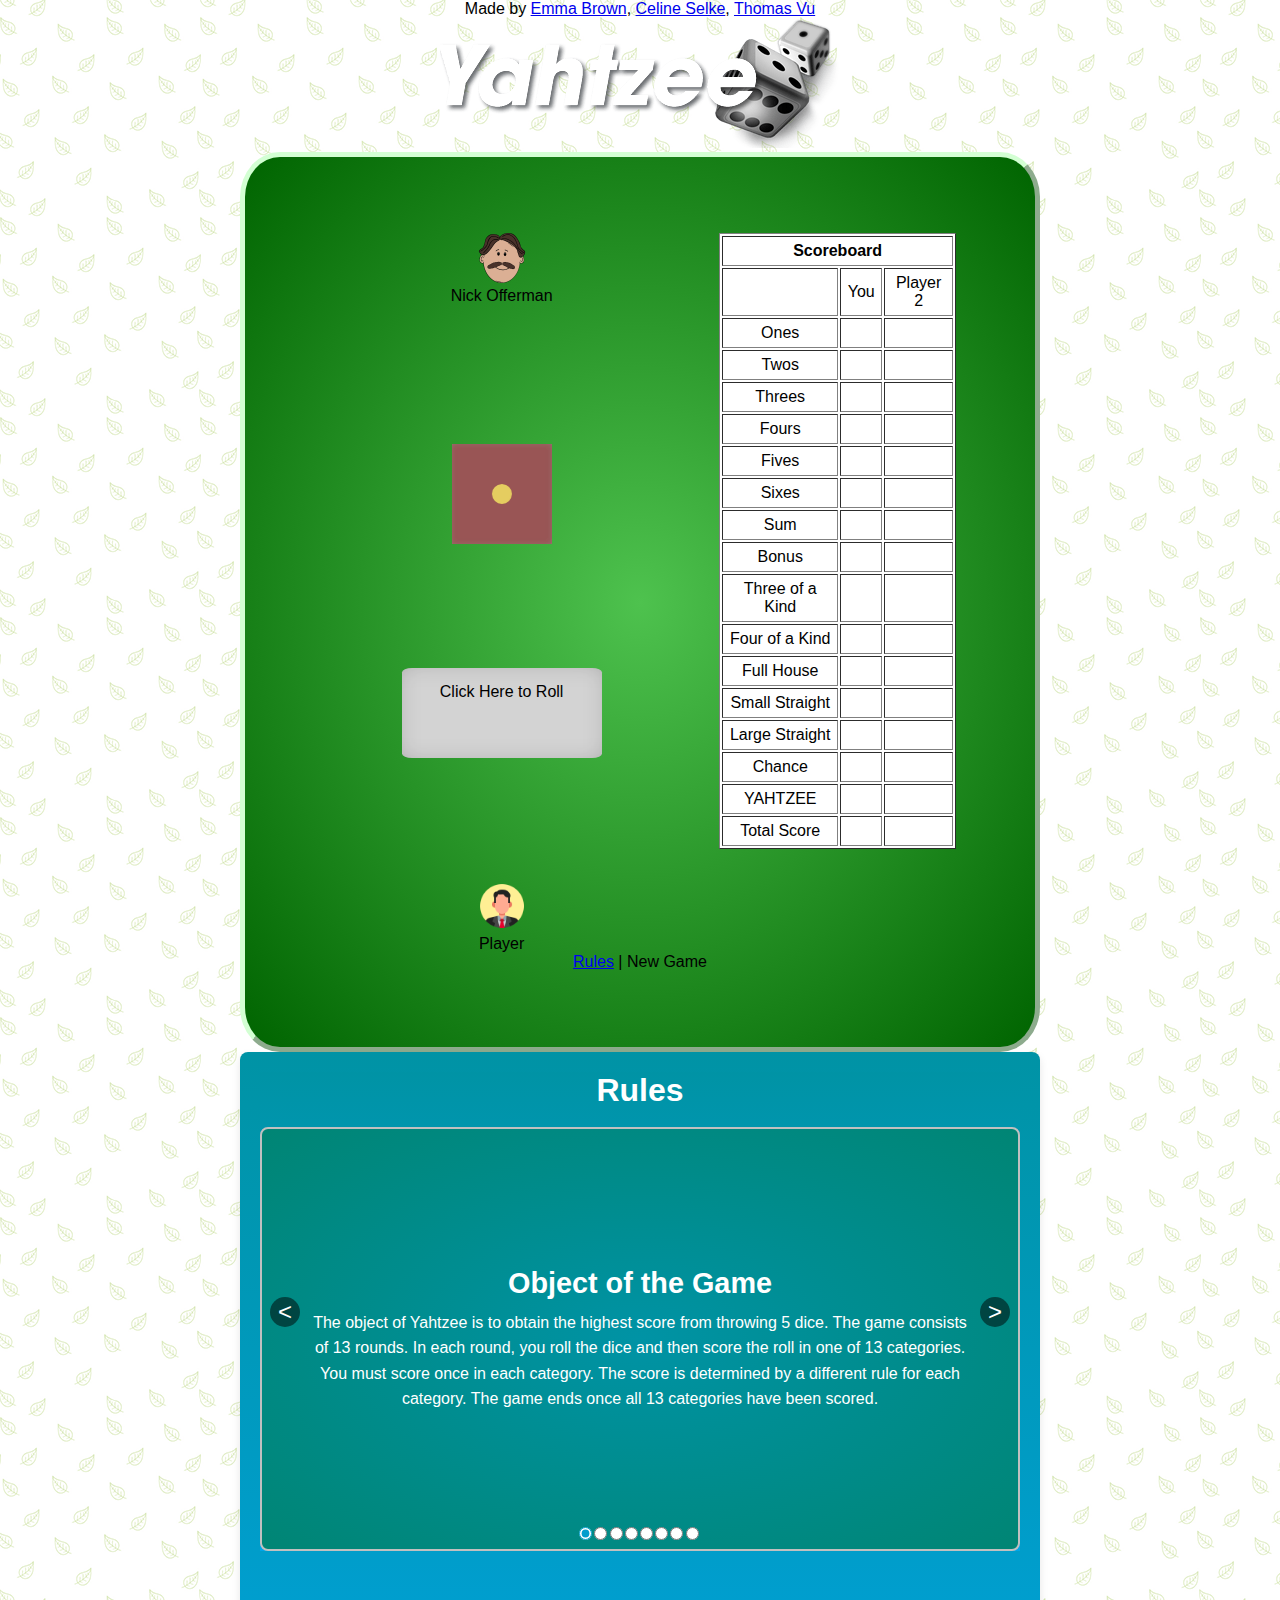
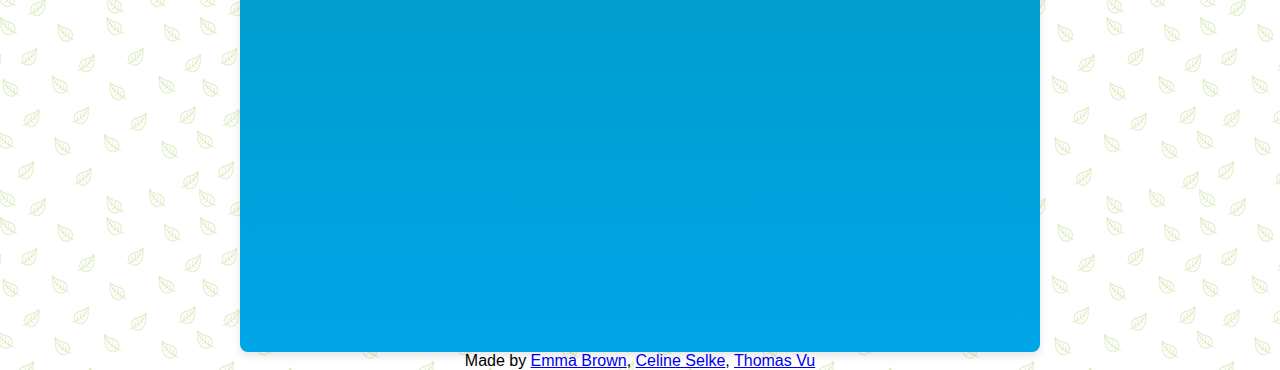
==== index.html @ 1117e910 "Make scoreboard fillable" ====
<!DOCTYPE html>
<html lang="en">
<head>
    <meta charset="UTF-8">
    <meta name="viewport" content="width=device-width, initial-scale=1.0">
    <link rel="stylesheet" href="styles.css">
    <title>Yahtzee</title>
</head>
<body>


    <!-- ------------ -!>
        Page Header
    <--- ------------ -->
    <header>
        <div id="credit">
            Made by <a href="#">Emma Brown</a>, <a href="#">Celine Selke</a>, <a href="#">Thomas Vu</a>
        </div>
        <img src="./images/yahtzeelogo.png" alt="Yahtzee Logo">
    </header>
    
    <!-- ------------ -!>
          Game Table
    <--- ------------ -->

    <section id="game-board">
        <div id="game-body">

            <!-- ------------ -!>
                    Game
            <--- ------------ -->

            <div id="game">
                <div id="opponent">
                    <img src="./images/clipart-guy.png" class="game-img" alt="Opponent">
                    <div class="name">Nick Offerman</div>
                </div>

                <div id="dice-wrapper">
                    <input type="radio" id="roll-1" name="roll">
                    <input type="radio" id="roll-2" name="roll">
                    <input type="radio" id="roll-3" name="roll">
                    <input type="radio" id="roll-4" name="roll">
                    <input type="radio" id="roll-5" name="roll">
                    <input type="radio" id="roll-6" name="roll">
                    
                    <div class="wrapper">
                        <div class="dice">
                            <div class="face face-1"></div>
                            <div class="face face-2"></div>
                            <div class="face face-3"></div>
                            <div class="face face-4"></div>
                            <div class="face face-5"></div>
                            <div class="face face-6"></div>
                        </div>
                    </div>
                    
                    <div class="roll-result rr1">You got 1.</div>
                    <div class="roll-result rr2">You got 2.</div>
                    <div class="roll-result rr3">You got 3.</div>
                    <div class="roll-result rr4">You got 4.</div>
                    <div class="roll-result rr5">You got 5.</div>
                    <div class="roll-result rr6">You got 6!</div>

                    <div class="click-area">
                        <p>Click Here to Roll</p>
                        <label class="throw throw-1" for="roll-1"></label>
                        <label class="throw throw-2" for="roll-2"></label>
                        <label class="throw throw-3" for="roll-3"></label>
                        <label class="throw throw-4" for="roll-4"></label>
                        <label class="throw throw-5" for="roll-5"></label>
                        <label class="throw throw-6" for="roll-6"></label>
                    </div>
                </div>
                
                <div id="player">
                    <img src="./images/man.png" class="game-img" alt="Player">
                    <div class="name">Player</div>
                </div>
            </div>

            <!-- ------------ -!>
                Score Sheet
            <--- ------------ -->
            

            <div id="table">
                <table id="scoreboard" border="1">
                    <tr>
                        <td colspan="3"><b>Scoreboard</b></td>
                    </tr>
                    <tr>
                        <td></td>
                        <td>You</td>
                        <td>Player 2</td>
                    </tr>
                    <tr><td>Ones</td><td><input type="text"></td><td><input type="text"></td></tr>
                    <tr><td>Twos</td><td><input type="text"></td><td><input type="text"></td></tr>
                    <tr><td>Threes</td><td><input type="text"></td><td><input type="text"></td></tr>
                    <tr><td>Fours</td><td><input type="text"></td><td><input type="text"></td></tr>
                    <tr><td>Fives</td><td><input type="text"></td><td><input type="text"></td></tr>
                    <tr><td>Sixes</td><td><input type="text"></td><td><input type="text"></td></tr>
                    <tr><td>Sum</td><td><input type="text"></td><td><input type="text"></td></tr>
                    <tr><td>Bonus</td><td><input type="text"></td><td><input type="text"></td></tr>
                    <tr><td>Three of a Kind</td><td><input type="text"></td><td><input type="text"></td></tr>
                    <tr><td>Four of a Kind</td><td><input type="text"></td><td><input type="text"></td></tr>
                    <tr><td>Full House</td><td><input type="text"></td><td><input type="text"></td></tr>
                    <tr><td>Small Straight</td><td><input type="text"></td><td><input type="text"></td></tr>
                    <tr><td>Large Straight</td><td><input type="text"></td><td><input type="text"></td></tr>
                    <tr><td>Chance</td><td><input type="text"></td><td><input type="text"></td></tr>
                    <tr><td>YAHTZEE</td><td><input type="text"></td><td><input type="text"></td></tr>
                    <tr><td>Total Score</td><td><input type="text"></td><td><input type="text"></td></tr>
                </table>
            </div>
        </div>

        <div id="game-footer">
            <a href="#rules">Rules</a> | New Game
        </div>
    </section>

    <!-- ------------ -!>
            Rules
    <--- ------------ -->

    <section id="rules">
        <div class="carousel-container">
            <h1><a href="http://www.yahtzee.org.uk/yahtzee_rules.pdf">Rules</a></h1>
            <br>
            <div class="carousel">

                <input type="radio" name="carousel-button" id="item1" checked>
                <input type="radio" name="carousel-button" id="item2">
                <input type="radio" name="carousel-button" id="item3">
                <input type="radio" name="carousel-button" id="item4">
                <input type="radio" name="carousel-button" id="item5">
                <input type="radio" name="carousel-button" id="item6">
                <input type="radio" name="carousel-button" id="item7">
                <input type="radio" name="carousel-button" id="item8">
    
                <label for="item1" class="carousel-nav prev">&lt;</label>
                <label for="item8" class="carousel-nav next">&gt;</label>
                <div class="carousel-item" id="carousel-item1">
                    <h2>Object of the Game</h2>
                    <p>The object of Yahtzee is to obtain the highest score from throwing 5 dice.
                        The game consists of 13 rounds. In each round, you roll the dice and then score the roll in
                        one of 13 categories. You must score once in each category. The score is determined by a
                        different rule for each category.
                        The game ends once all 13 categories have been scored.
                    </p>
                </div>
                <div class="carousel-item" id="carousel-item2">
                    <h2>Game Start</h2>
                    <p>To start with, roll all the dice. After rolling you can either score the current roll (see below), or
                        re-roll any or all of the dice.
                        You may only roll the dice a total of 3 times. After rolling 3 times you must choose a category
                        to score.
                        You may score the dice at any point in the round, i.e. it doesn't have to be after the 3rd roll.
                    </p>
                </div>
                <div class="carousel-item" id="carousel-item3">
                    <h2>Scoring</h2>
                    <p>To score your combination of 5 dice, you click one of the 13 boxes, or write it on the
                        scorecard (scoresheet). There are two sections to the score table - the Upper Section and the
                        Lower Section.
                        Once a box has been scored, it cannot be scored again for the rest of the game (except the
                        Yahtzee category), so choose wisely.
                    </p>
                </div>
                <div class="carousel-item" id="carousel-item4">
                    <h2>Upper Section Scoring</h2>
                    <p>If you score in the upper section of the table, your score is the total of the specified die face.
                        So if you roll:
                        5 - 2 - 5 - 6 - 5 and score in the Fives category, your total for the category would be 15,
                        because there are three fives, which are added together.
                        If the One, Three or Four Categories were selected for scoring with this roll, you would score
                        a zero.
                        If placed in the Two or Six category, you would score 2 and 6 respectively.
                        Bonus If the total of Upper scores is 63 or more, add a bonus of 35. Note that 63 is the total of
                        three each of 1s, 2s, 3s, 4s, 5s and 6s.
                    </p>
                </div>
                <div class="carousel-item" id="carousel-item5">
                    <h2>Lower Section Scoring</h2>
                    <p>In the lower scores, you score either a set amount, or zero if you don't satisfy the category
                        requirements.
                    </p>
                    <p><span style="font-weight: bold;">3 and 4 of a kind:</span> For 3 of a kind you must have at least 3 of the same die faces. You score
                        the total of all the dice. For 4 of a kind you would need 4 die faces the same
                    </p>
                    <img src="./images/three-of-a-kind.png">
                    <img src="./images/four-of-a-kind.png">
                </div>
                <div class="carousel-item" id="carousel-item6">
                    <h2>Lower Section Scoring</h2>
                    <p><span style="font-weight: bold;">Small and Large Straight:</span> A Straight is a sequence of consecutive die faces, where a small
                        straight is 4 consecutive faces, and a large straight 5 consecutive faces.
                        Small straights score 30 and a large 40 points.
                    </p>
                    <img src="./images/small-straight.png">
                    <img src="./images/large-straight.png">
                </div>
                <div class="carousel-item" id="carousel-item7">
                    <h2>Lower Section Scoring</h2>
                    <p><span style="font-weight: bold;">Full House:</span> A Full House is where you have 3 of a kind and 2 of a kind. Full houses score 25
                        points.
                    </p>
                    <img src="./images/full-house.png">
                </div>
                <div class="carousel-item" id="carousel-item8">
                    <h2>Lower Section Scoring</h2>
                    <p><span style="font-weight: bold;">First Yahtzee:</span> A Yahtzee is 5 of a kind and scores 50 points, although you may elect NOT to
                        score it as a yahtzee, instead choosing to take it as a top row score and safegaurd you
                        bonus.
                    </p>       
                    <img src="./images/yahtzee.png"         
                </div>

            </div>


        </div>
    </section>

    <!-- ------------ -!>
            Footer
    <--- ------------ -->


    <footer>
        <div id="credit">
            Made by <a href="#">Emma Brown</a>, <a href="#">Celine Selke</a>, <a href="#">Thomas Vu</a>
        </div>
    </footer>
</body>
</html>
---- styles.css ----
* {
  box-sizing: border-box;
  cursor: default;
  scroll-behavior: smooth;
}

html, body {
  min-height: 100vh;
  margin: 0;
  padding: 0;
  font-family: Roboto, sans-serif;
  scroll-behavior: smooth;
}

header, footer, #game-board {
  text-align: center;
}

body {
  background-color: rgb(204, 231, 240);
  display: flex;
  flex-direction: column;
  align-items: center;
  background-image: url(./images/leaves.webp);
}

p {
  color: black;
}

section {
  min-height: 100vh;
  overflow: auto;
  align-items: center;
}

/* Game Page */
#game-board {
  height: 700px;
  width: 800px;
  background-image: radial-gradient(rgb(78, 194, 78), darkgreen);
  border: rgb(211, 255, 211) 5px outset;
  border-radius: 5%;
  display: flex;
  flex-direction: column;
  justify-content: center;
}

#game-body {
  width: 80%;
  height: 80vh;
  display: flex;
  gap: 40px;
}

#game, #table {
  height: 100%;
}

#game {
  flex: 3;
  display: flex;
  flex-direction: column;
  justify-content: space-between;
  height: 80%;
  align-self: center;
}

.game-img {
  height: 50px;
  width: auto;
}

#dice-wrapper {
  display: flex;
  flex-direction: column;
}
#dice-wrapper p {
  transform: translateY(15px);
}
#dice-wrapper .click-area {
  width: 200px;
  height: 10vh;
  overflow: hidden;
  position: relative;
  margin-left: auto;
  margin-right: auto;
  box-shadow: 0 0 40px -30px inset;
  background-color: lightgray;
  border-radius: 5%;
}
#dice-wrapper .click-area:hover {
  box-shadow: 0 0 40px -20px #0a8 inset;
}
#dice-wrapper .throw {
  display: block;
  position: absolute;
  left: 0;
  right: 0;
  top: 0;
  bottom: 0;
  cursor: pointer;
  z-index: 1;
}
#dice-wrapper .throw-1 {
  animation: cycle-dice 0.123s steps(6, end) infinite;
  animation-delay: -0.0205s;
  opacity: 1;
}
#dice-wrapper .throw-1:active {
  position: static;
  margin-left: 200%;
}
#dice-wrapper .throw-1:active:before {
  content: "";
  position: absolute;
  left: 0;
  right: 0;
  top: 0;
  bottom: 0;
  z-index: 18 !important;
}
#dice-wrapper .throw-2 {
  animation: cycle-dice 0.123s steps(6, end) infinite;
  animation-delay: -0.041s;
  opacity: 1;
}
#dice-wrapper .throw-2:active {
  position: static;
  margin-left: 200%;
}
#dice-wrapper .throw-2:active:before {
  content: "";
  position: absolute;
  left: 0;
  right: 0;
  top: 0;
  bottom: 0;
  z-index: 18 !important;
}
#dice-wrapper .throw-3 {
  animation: cycle-dice 0.123s steps(6, end) infinite;
  animation-delay: -0.0615s;
  opacity: 1;
}
#dice-wrapper .throw-3:active {
  position: static;
  margin-left: 200%;
}
#dice-wrapper .throw-3:active:before {
  content: "";
  position: absolute;
  left: 0;
  right: 0;
  top: 0;
  bottom: 0;
  z-index: 18 !important;
}
#dice-wrapper .throw-4 {
  animation: cycle-dice 0.123s steps(6, end) infinite;
  animation-delay: -0.082s;
  opacity: 1;
}
#dice-wrapper .throw-4:active {
  position: static;
  margin-left: 200%;
}
#dice-wrapper .throw-4:active:before {
  content: "";
  position: absolute;
  left: 0;
  right: 0;
  top: 0;
  bottom: 0;
  z-index: 18 !important;
}
#dice-wrapper .throw-5 {
  animation: cycle-dice 0.123s steps(6, end) infinite;
  animation-delay: -0.1025s;
  opacity: 1;
}
#dice-wrapper .throw-5:active {
  position: static;
  margin-left: 200%;
}
#dice-wrapper .throw-5:active:before {
  content: "";
  position: absolute;
  left: 0;
  right: 0;
  top: 0;
  bottom: 0;
  z-index: 18 !important;
}
#dice-wrapper .throw-6 {
  animation: cycle-dice 0.123s steps(6, end) infinite;
  animation-delay: -0.123s;
  opacity: 1;
}
#dice-wrapper .throw-6:active {
  position: static;
  margin-left: 200%;
}
#dice-wrapper .throw-6:active:before {
  content: "";
  position: absolute;
  left: 0;
  right: 0;
  top: 0;
  bottom: 0;
  z-index: 18 !important;
}
#dice-wrapper .click-area > .clear {
  display: none;
  text-align: center;
  line-height: 100px;
  color: white;
  text-shadow: 1px 1px black;
}
#dice-wrapper #roll-0:not(:checked) ~ .click-area > .clear {
  z-index: 20;
  display: block;
}
#dice-wrapper [name=roll] {
  display: none;
}
@keyframes cycle-dice {
  0% {
    z-index: 10;
  }
  100% {
    z-index: 16;
  }
}
#dice-wrapper .wrapper {
  width: 100px;
  height: 100px;
  margin: 0 auto;
  perspective: 400px;
  margin: 1em auto;
  position: relative;
  pointer-events: none;
  transform-style: preserve-3d;
}
#dice-wrapper .dice {
  position: absolute;
  top: 50%;
  left: 50%;
  margin-top: -50px;
  margin-left: -50px;
  height: 100px;
  width: 100px;
  transition: transform 2s ease-out;
  transform-style: preserve-3d;
  transform-origin: center center -50px;
  pointer-events: none;
}
#dice-wrapper .face {
  position: absolute;
  width: 100px;
  height: 100px;
  background: #911;
  box-shadow: 0 0 8px -4px #999 inset;
}
#dice-wrapper .face:after {
  content: "";
  position: absolute;
  width: 20px;
  height: 20px;
  border-radius: 50%;
  background: rgba(255, 245, 100, 0.75);
  left: 25%;
  top: 25%;
  transform: translate(-50%, -50%);
}
#dice-wrapper .face-1 {
  background: #955;
}
#dice-wrapper .face-2 {
  background: #844;
}
#dice-wrapper .face-3 {
  background: #633;
}
#dice-wrapper .face-4 {
  background: #522;
}
#dice-wrapper .face-5 {
  background: #411;
}
#dice-wrapper .face-6 {
  background: #300;
}
#dice-wrapper .face-1:after {
  left: 50%;
  top: 50%;
}
#dice-wrapper .face-2:after {
  box-shadow: 50px 50px rgba(255, 245, 100, 0.75);
}
#dice-wrapper .face-3:after {
  box-shadow: 50px 50px rgba(255, 245, 100, 0.75), 25px 25px rgba(255, 245, 100, 0.75);
}
#dice-wrapper .face-4:after {
  box-shadow: 0 50px rgba(255, 245, 100, 0.75), 50px 0 rgba(255, 245, 100, 0.75), 50px 50px rgba(255, 245, 100, 0.75);
}
#dice-wrapper .face-5:after {
  box-shadow: 0 50px rgba(255, 245, 100, 0.75), 50px 0 rgba(255, 245, 100, 0.75), 50px 50px rgba(255, 245, 100, 0.75), 25px 25px rgba(255, 245, 100, 0.75);
}
#dice-wrapper .face-6:after {
  box-shadow: 0 50px rgba(255, 245, 100, 0.75), 50px 0 rgba(255, 245, 100, 0.75), 50px 50px rgba(255, 245, 100, 0.75), 0 25px rgba(255, 245, 100, 0.75), 50px 25px rgba(255, 245, 100, 0.75);
}
#dice-wrapper .face-1 {
  transform: rotateY(180deg);
}
#dice-wrapper .face-2 {
  transform-origin: left center;
  transform: rotateY(-90deg);
}
#dice-wrapper .face-3 {
  transform-origin: top center;
  transform: rotateX(90deg);
}
#dice-wrapper .face-4 {
  transform-origin: bottom center;
  transform: rotateX(-90deg);
}
#dice-wrapper .face-5 {
  transform-origin: right center;
  transform: rotateY(90deg);
}
#dice-wrapper .face-6 {
  transform: translateZ(100px);
}
#dice-wrapper .wrapper > .dice {
  transform: rotateX(8.5turn) rotateY(6turn) rotateZ(0) translateZ(-100px);
}
#dice-wrapper #roll-1:checked ~ .wrapper > .dice {
  transform: rotateX(1turn) rotateY(-3.5turn) rotateZ(0) translateZ(-100px);
}
#dice-wrapper #roll-2:checked ~ .wrapper > .dice {
  transform: rotateX(2turn) rotateY(5.25turn) rotateZ(0) translateZ(-100px);
}
#dice-wrapper #roll-3:checked ~ .wrapper > .dice {
  transform: rotateX(3.75turn) rotateY(3turn) rotateZ(0) translateZ(-100px) !important;
}
#dice-wrapper #roll-4:checked ~ .wrapper > .dice {
  transform: rotateX(5.25turn) rotateY(-1turn) rotateZ(0) translateZ(-100px) !important;
}
#dice-wrapper #roll-5:checked ~ .wrapper > .dice {
  transform: rotateX(7turn) rotateY(7.75turn) rotateZ(0) translateZ(-100px) !important;
}
#dice-wrapper #roll-6:checked ~ .wrapper > .dice {
  transform: rotateX(6turn) rotateY(2turn) rotateZ(0) translateZ(-100px) !important;
}
#dice-wrapper .roll-result {
  left: 0;
  right: 0;
  text-align: center;
  opacity: 0;
  pointer-events: none;
  font-weight: bold;
}
#dice-wrapper #roll-1:checked ~ .rr1 {
  transition: opacity 0s linear 2s;
  opacity: 1;
}
#dice-wrapper #roll-2:checked ~ .rr2 {
  transition: opacity 0s linear 2s;
  opacity: 1;
}
#dice-wrapper #roll-3:checked ~ .rr3 {
  transition: opacity 0s linear 2s;
  opacity: 1;
}
#dice-wrapper #roll-4:checked ~ .rr4 {
  transition: opacity 0s linear 2s;
  opacity: 1;
}
#dice-wrapper #roll-5:checked ~ .rr5 {
  transition: opacity 0s linear 2s;
  opacity: 1;
}
#dice-wrapper #roll-6:checked ~ .rr6 {
  transition: opacity 0s linear 2s;
  opacity: 1;
}

#table {
  flex: 2;
}

#table #scoreboard {
  float: right;
  background: white;
}

#table #scoreboard td {
  padding: 5px;
}

/* Rules Page */
#rules {
  background-color: lightgray;
  width: 100%;
  text-align: center;
  font-family: "Courier New", Courier, monospace;
}

#game, #table {
  height: 100%;
}

#game {
  flex: 3;
}

#table {
  flex: 2;
}

#table #scoreboard {
  float: right;
  background: white;
}

#table #scoreboard td {
  padding: 5px;
}

td input {
  outline: none;
  border-radius: 0;
  border-style: none;
  text-align: center;
  width: 30px;
}

/* .game-table #man{
    height: 70px;
    position:static;
    top: 230px;
    right:450px;

}

.game-table #woman{
    height: 70px;
    position:fixed;
    bottom: 70px;
    right: 450px;
} */
* {
  margin: 0;
  padding: 0;
  box-sizing: border-box;
}

body {
  font-family: Arial, sans-serif;
  background-color: #f4f4f4;
  color: black;
}

#rules {
  width: 100%;
  max-width: 800px;
  margin: 0 auto;
  padding: 20px;
  border-radius: 8px;
  box-shadow: 0 4px 8px rgba(0, 0, 0, 0.1);
  text-align: center;
  font-family: Arial, Helvetica, sans-serif;
  background-image: linear-gradient(#0093a5, #00a5e8);
}

.carousel-container {
  position: relative;
  overflow: hidden;
  background-image: linear-gradient(#0093a5, #00a5e8);
}

.carousel {
  display: flex;
  transition: transform 1s ease-in-out;
}

.carousel-item {
  min-width: 100%;
  padding: 50px;
  display: flex;
  flex-direction: column;
  justify-content: center;
  align-items: center;
  background-image: radial-gradient(#0093a5, #008574);
  border: 2px solid silver;
  border-radius: 8px;
}

.carousel-item h2 {
  margin-bottom: 10px;
  font-size: 1.8rem;
  color: white;
}

.carousel-container h1 {
  color: white;
}

.carousel-item p {
  font-size: 1rem;
  color: white;
  text-align: center;
  line-height: 1.6;
}

input[type=radio] {
  width: 50pxl;
  accent-color: #009dcd;
}

.carousel-nav {
  position: absolute;
  top: 50%;
  transform: translateY(-50%);
  width: 30px;
  height: 30px;
  background-color: rgba(0, 0, 0, 0.5);
  border-radius: 50%;
  cursor: pointer;
  z-index: 2;
}

.carousel-nav.prev {
  left: 10px;
}

.carousel-nav.next {
  right: 10px;
}

#item1:checked ~ .carousel-item {
  transform: translateX(0%);
}

#item2:checked ~ .carousel-item {
  transform: translateX(-100%);
}

#item3:checked ~ .carousel-item {
  transform: translateX(-200%);
}

#item4:checked ~ .carousel-item {
  transform: translateX(-300%);
}

#item5:checked ~ .carousel-item {
  transform: translateX(-400%);
}

#item6:checked ~ .carousel-item {
  transform: translateX(-500%);
}

#item7:checked ~ .carousel-item {
  transform: translateX(-600%);
}

#item8:checked ~ .carousel-item {
  transform: translateX(-700%);
}

label[for=item1],
label[for=item8] {
  position: absolute;
  top: 50%;
  transform: translateY(-50%);
  font-size: 24px;
  color: #fff;
  background-color: rgba(0, 0, 0, 0.5);
  padding: 10px;
  cursor: pointer;
  z-index: 2;
  display: flex;
  justify-content: center;
  align-items: center;
}

label[for=item1] {
  left: 10px;
}

label[for=item2] {
  right: 10px;
}

label:hover {
  background-color: rgba(0, 0, 0, 0.7);
}

#item1 {
  position: absolute;
  top: 95%;
  left: 42%;
  z-index: 5;
}

#item2 {
  position: absolute;
  top: 95%;
  left: 44%;
  z-index: 5;
}

#item3 {
  position: absolute;
  top: 95%;
  left: 46%;
  z-index: 5;
}

#item4 {
  position: absolute;
  top: 95%;
  left: 48%;
  z-index: 5;
}

#item5 {
  position: absolute;
  top: 95%;
  left: 50%;
  z-index: 5;
}

#item6 {
  position: absolute;
  top: 95%;
  left: 52%;
  z-index: 5;
}

#item7 {
  position: absolute;
  top: 95%;
  left: 54%;
  z-index: 5;
}

#item8 {
  position: absolute;
  top: 95%;
  left: 56%;
  z-index: 5;
}

.carousel-container a:link {
  text-decoration: none;
  color: white;
}

.carousel-container a:visited {
  text-decoration: none;
  color: white;
}

.carousel-container a:hover {
  text-decoration: underline;
  color: white;
}

.carousel-container a:active {
  text-decoration: underline;
  color: white;
}

/*# sourceMappingURL=styles.css.map */
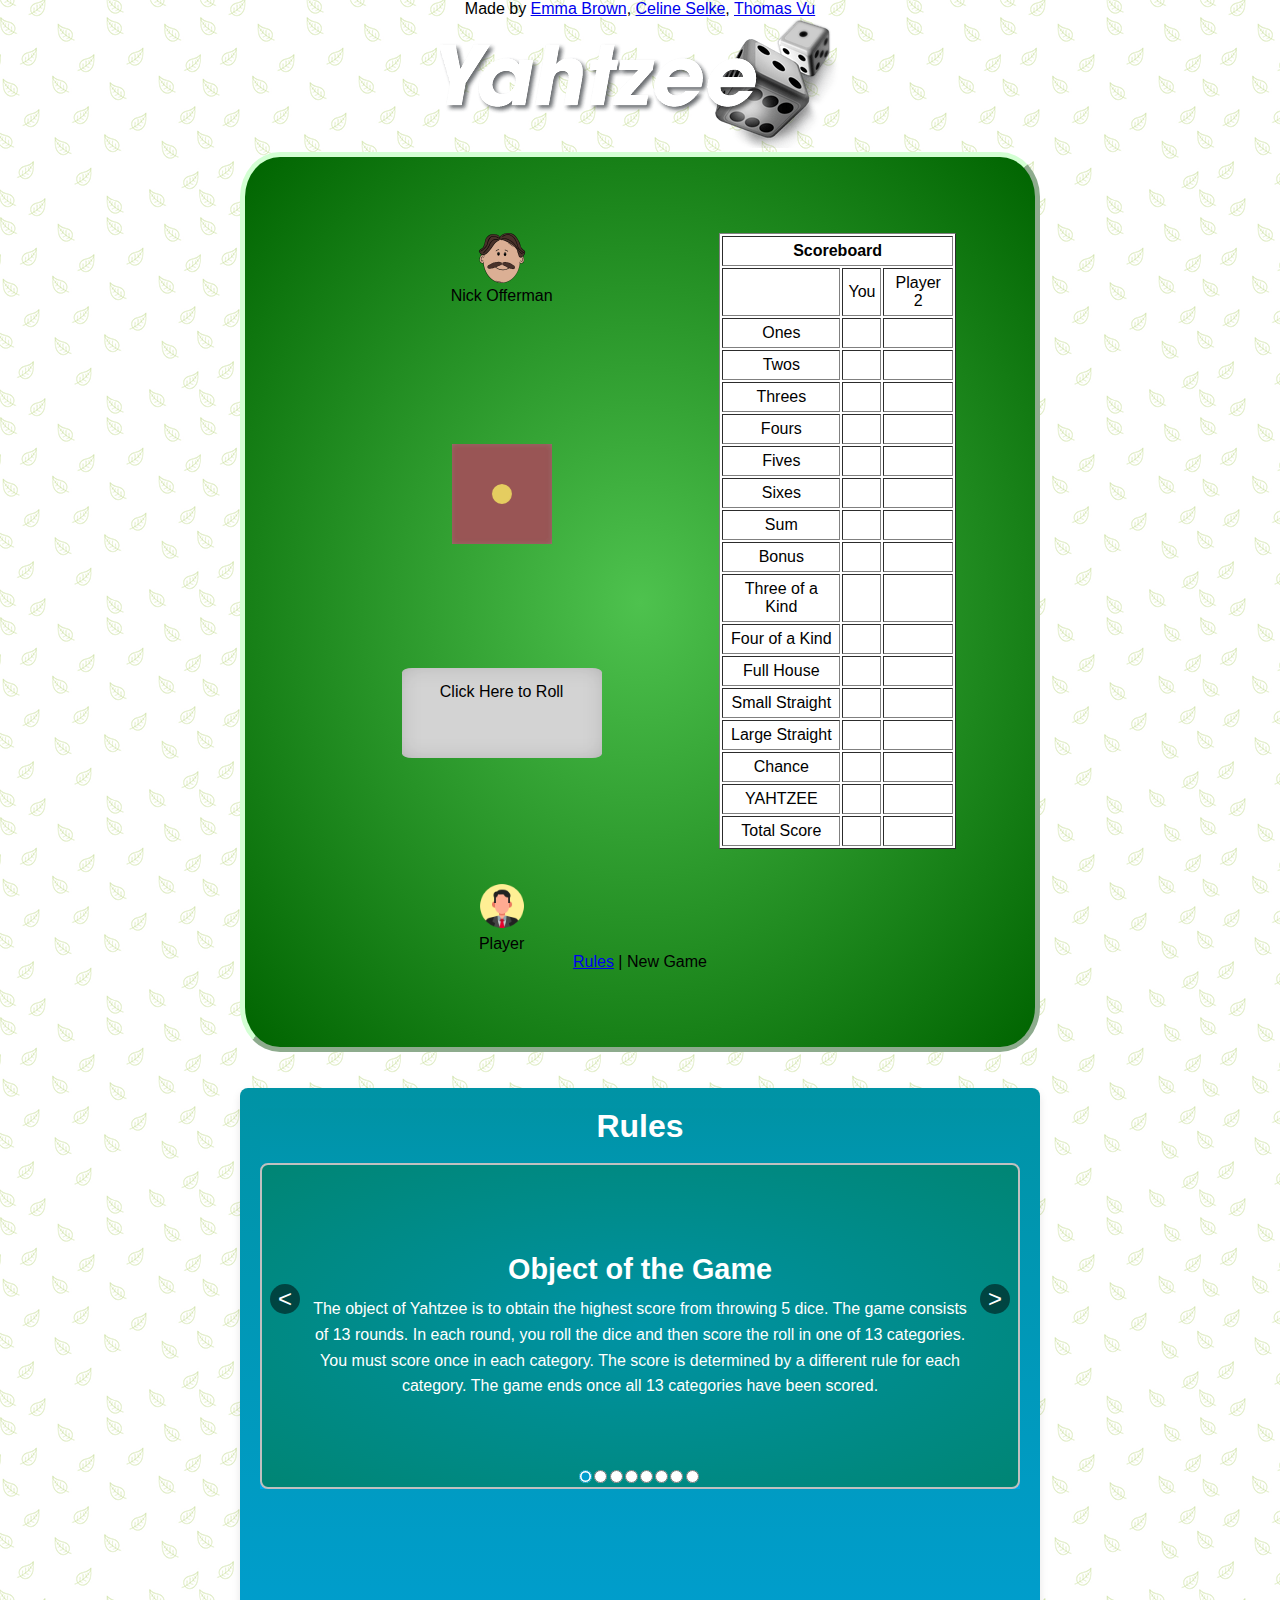
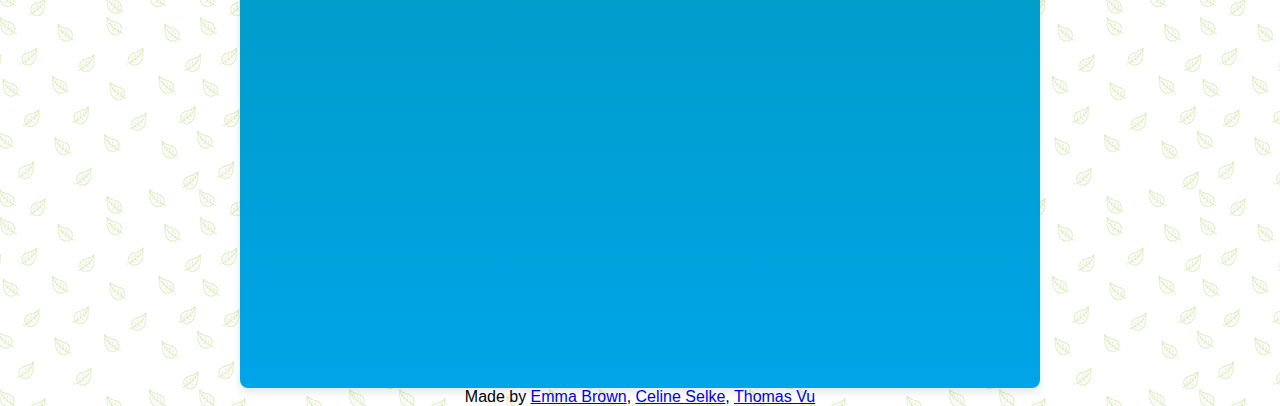
==== commit 4b098abb: "update" ====
--- a/index.html
+++ b/index.html
@@ -14,13 +14,13 @@
     <--- ------------ -->
     <header>
         <div id="credit">
-            Made by <a href="#">Emma Brown</a>, <a href="#">Celine Selke</a>, <a href="#">Thomas Vu</a>
+            Made by <a href="https://codd.cs.gsu.edu/~ebrown149/HW/homepage/homepage.html">Emma Brown</a>, <a href="https://codd.cs.gsu.edu/~aselke2/WP/HW/HW1/">Celine Selke</a>, <a href="#">Thomas Vu</a>
         </div>
         <img src="./images/yahtzeelogo.png" alt="Yahtzee Logo">
     </header>
     
     <!-- ------------ -!>
-          Game Table
+        Game Table
     <--- ------------ -->
 
     <section id="game-board">
@@ -94,22 +94,22 @@
                         <td>You</td>
                         <td>Player 2</td>
                     </tr>
-                    <tr><td>Ones</td><td><input type="text"></td><td><input type="text"></td></tr>
-                    <tr><td>Twos</td><td><input type="text"></td><td><input type="text"></td></tr>
-                    <tr><td>Threes</td><td><input type="text"></td><td><input type="text"></td></tr>
-                    <tr><td>Fours</td><td><input type="text"></td><td><input type="text"></td></tr>
-                    <tr><td>Fives</td><td><input type="text"></td><td><input type="text"></td></tr>
-                    <tr><td>Sixes</td><td><input type="text"></td><td><input type="text"></td></tr>
-                    <tr><td>Sum</td><td><input type="text"></td><td><input type="text"></td></tr>
-                    <tr><td>Bonus</td><td><input type="text"></td><td><input type="text"></td></tr>
-                    <tr><td>Three of a Kind</td><td><input type="text"></td><td><input type="text"></td></tr>
-                    <tr><td>Four of a Kind</td><td><input type="text"></td><td><input type="text"></td></tr>
-                    <tr><td>Full House</td><td><input type="text"></td><td><input type="text"></td></tr>
-                    <tr><td>Small Straight</td><td><input type="text"></td><td><input type="text"></td></tr>
-                    <tr><td>Large Straight</td><td><input type="text"></td><td><input type="text"></td></tr>
-                    <tr><td>Chance</td><td><input type="text"></td><td><input type="text"></td></tr>
-                    <tr><td>YAHTZEE</td><td><input type="text"></td><td><input type="text"></td></tr>
-                    <tr><td>Total Score</td><td><input type="text"></td><td><input type="text"></td></tr>
+                    <tr><td>Ones</td><td></td><td></td></tr>
+                    <tr><td>Twos</td><td></td><td></td></tr>
+                    <tr><td>Threes</td><td></td><td></td></tr>
+                    <tr><td>Fours</td><td></td><td></td></tr>
+                    <tr><td>Fives</td><td></td><td></td></tr>
+                    <tr><td>Sixes</td><td></td><td></td></tr>
+                    <tr><td>Sum</td><td></td><td></td></tr>
+                    <tr><td>Bonus</td><td></td><td></td></tr>
+                    <tr><td>Three of a Kind</td><td></td><td></td></tr>
+                    <tr><td>Four of a Kind</td><td></td><td></td></tr>
+                    <tr><td>Full House</td><td></td><td></td></tr>
+                    <tr><td>Small Straight</td><td></td><td></td></tr>
+                    <tr><td>Large Straight</td><td></td><td></td></tr>
+                    <tr><td>Chance</td><td></td><td></td></tr>
+                    <tr><td>YAHTZEE</td><td></td><td></td></tr>
+                    <tr><td>Total Score</td><td></td><td></td></tr>
                 </table>
             </div>
         </div>
@@ -122,7 +122,7 @@
     <!-- ------------ -!>
             Rules
     <--- ------------ -->
-
+    <br><br>
     <section id="rules">
         <div class="carousel-container">
             <h1><a href="http://www.yahtzee.org.uk/yahtzee_rules.pdf">Rules</a></h1>
@@ -188,8 +188,6 @@
                     <p><span style="font-weight: bold;">3 and 4 of a kind:</span> For 3 of a kind you must have at least 3 of the same die faces. You score
                         the total of all the dice. For 4 of a kind you would need 4 die faces the same
                     </p>
-                    <img src="./images/three-of-a-kind.png">
-                    <img src="./images/four-of-a-kind.png">
                 </div>
                 <div class="carousel-item" id="carousel-item6">
                     <h2>Lower Section Scoring</h2>
@@ -197,23 +195,19 @@
                         straight is 4 consecutive faces, and a large straight 5 consecutive faces.
                         Small straights score 30 and a large 40 points.
                     </p>
-                    <img src="./images/small-straight.png">
-                    <img src="./images/large-straight.png">
                 </div>
                 <div class="carousel-item" id="carousel-item7">
                     <h2>Lower Section Scoring</h2>
                     <p><span style="font-weight: bold;">Full House:</span> A Full House is where you have 3 of a kind and 2 of a kind. Full houses score 25
                         points.
                     </p>
-                    <img src="./images/full-house.png">
                 </div>
                 <div class="carousel-item" id="carousel-item8">
                     <h2>Lower Section Scoring</h2>
                     <p><span style="font-weight: bold;">First Yahtzee:</span> A Yahtzee is 5 of a kind and scores 50 points, although you may elect NOT to
                         score it as a yahtzee, instead choosing to take it as a top row score and safegaurd you
                         bonus.
-                    </p>       
-                    <img src="./images/yahtzee.png"         
+                    </p>                
                 </div>
 
             </div>
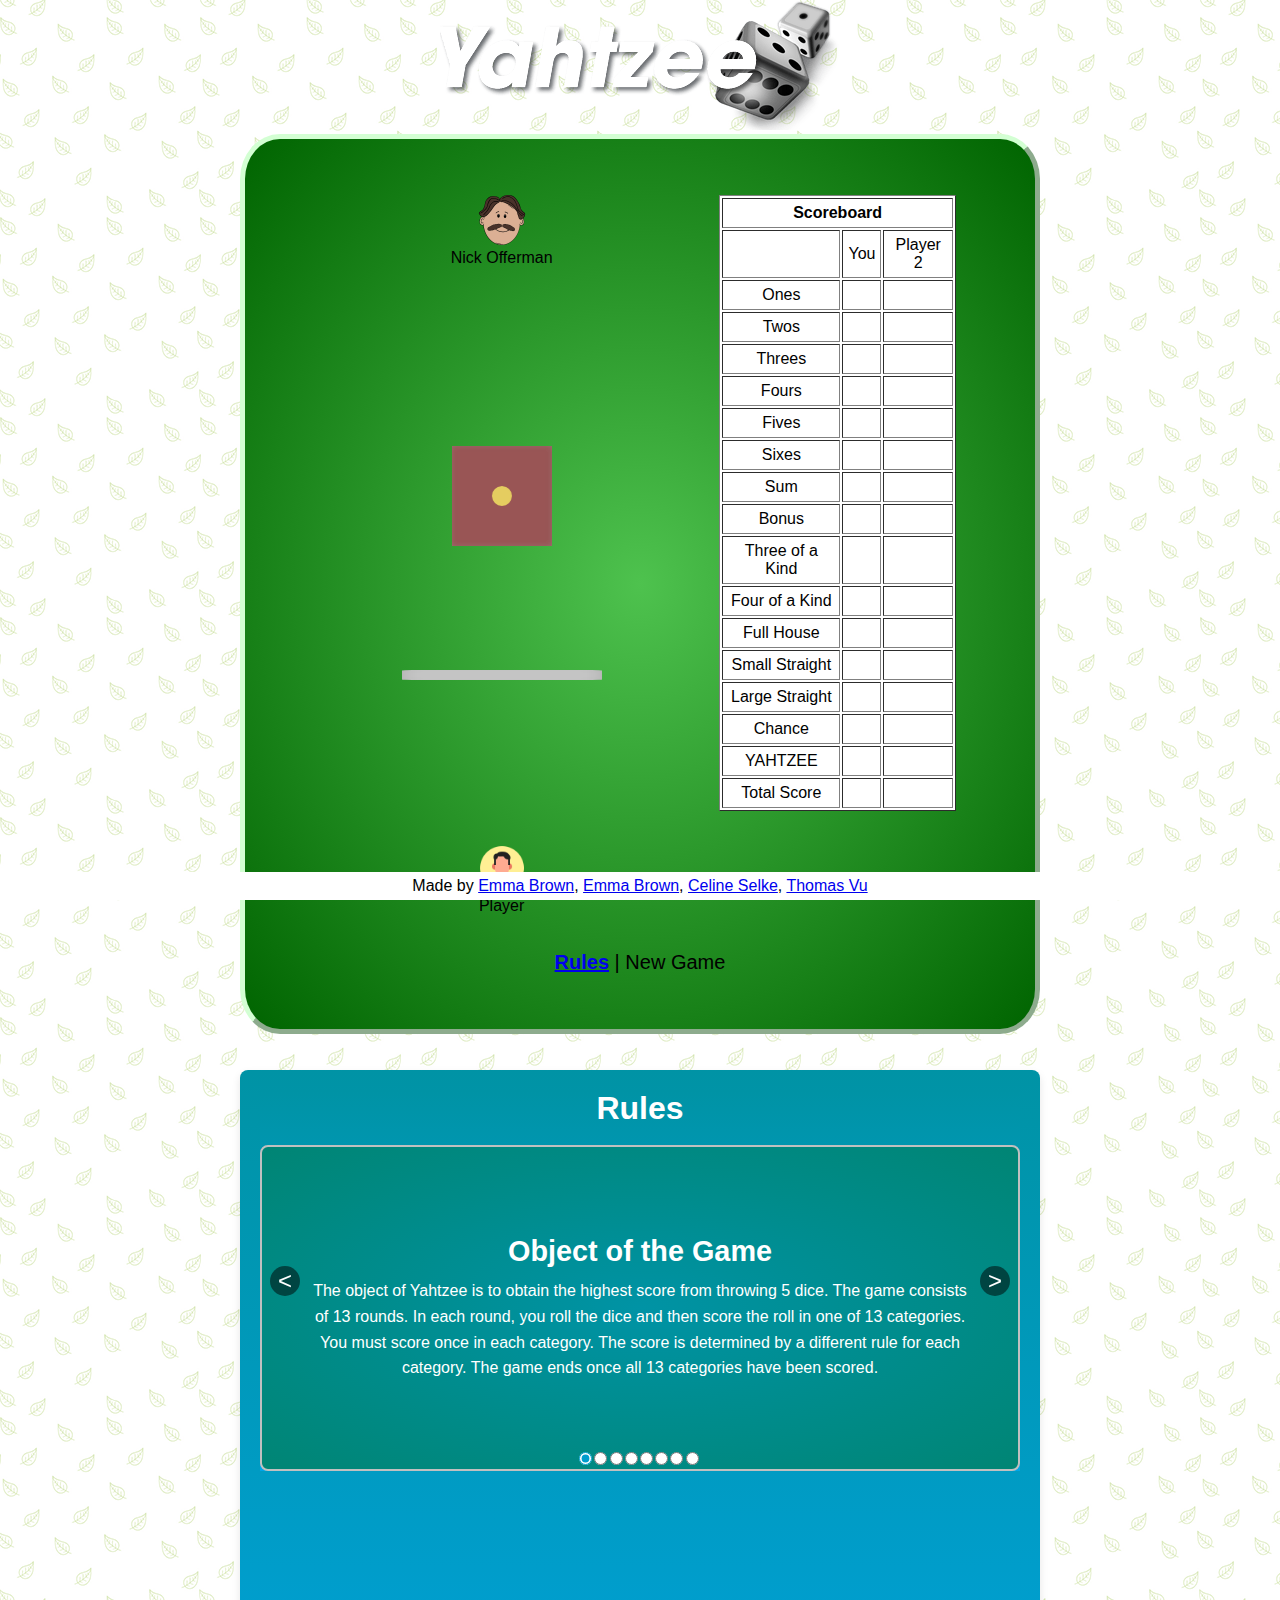
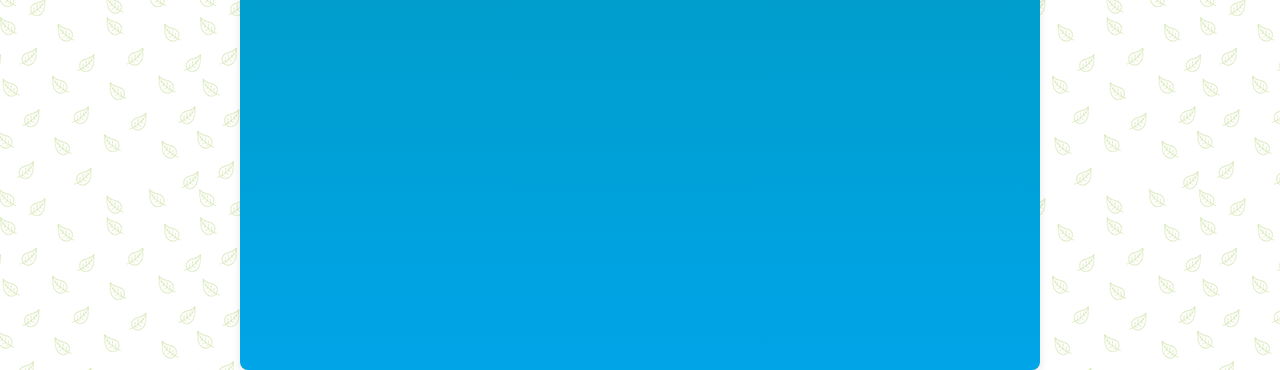
==== commit 7f5d1c31: "footer and styling" ====
--- a/index.html
+++ b/index.html
@@ -13,9 +13,6 @@
         Page Header
     <--- ------------ -->
     <header>
-        <div id="credit">
-            Made by <a href="https://codd.cs.gsu.edu/~ebrown149/HW/homepage/homepage.html">Emma Brown</a>, <a href="https://codd.cs.gsu.edu/~aselke2/WP/HW/HW1/">Celine Selke</a>, <a href="#">Thomas Vu</a>
-        </div>
         <img src="./images/yahtzeelogo.png" alt="Yahtzee Logo">
     </header>
     
@@ -112,10 +109,10 @@
                     <tr><td>Total Score</td><td></td><td></td></tr>
                 </table>
             </div>
-        </div>
-
-        <div id="game-footer">
-            <a href="#rules">Rules</a> | New Game
+        </div><br><br>
+
+        <div id="game-footer" style = "font-size: 20px;">
+            <a href="#rules"><b>Rules</b></a> | New Game
         </div>
     </section>
 
@@ -221,10 +218,8 @@
     <--- ------------ -->
 
 
-    <footer>
-        <div id="credit">
-            Made by <a href="#">Emma Brown</a>, <a href="#">Celine Selke</a>, <a href="#">Thomas Vu</a>
-        </div>
+    <footer style = "position: fixed; bottom: 0; background-color: white; width: 100%; padding: 5px;">
+            Made by <a href="https://codd.cs.gsu.edu/~ebrown149/HW/homepage/homepage.html">Emma Brown</a>, <a href="https://codd.cs.gsu.edu/~ebrown149/HW/homepage/homepage.html">Emma Brown</a>, <a href="https://codd.cs.gsu.edu/~aselke2/WP/HW/HW1/">Celine Selke</a>, <a href="#">Thomas Vu</a>
     </footer>
 </body>
 </html>
--- a/styles.css
+++ b/styles.css
@@ -80,7 +80,7 @@
 }
 #dice-wrapper .click-area {
   width: 200px;
-  height: 10vh;
+  height: 10px;
   overflow: hidden;
   position: relative;
   margin-left: auto;
@@ -433,23 +433,8 @@
   border-radius: 0;
   border-style: none;
   text-align: center;
-  width: 30px;
-}
-
-/* .game-table #man{
-    height: 70px;
-    position:static;
-    top: 230px;
-    right:450px;
-
-}
-
-.game-table #woman{
-    height: 70px;
-    position:fixed;
-    bottom: 70px;
-    right: 450px;
-} */
+}
+
 * {
   margin: 0;
   padding: 0;
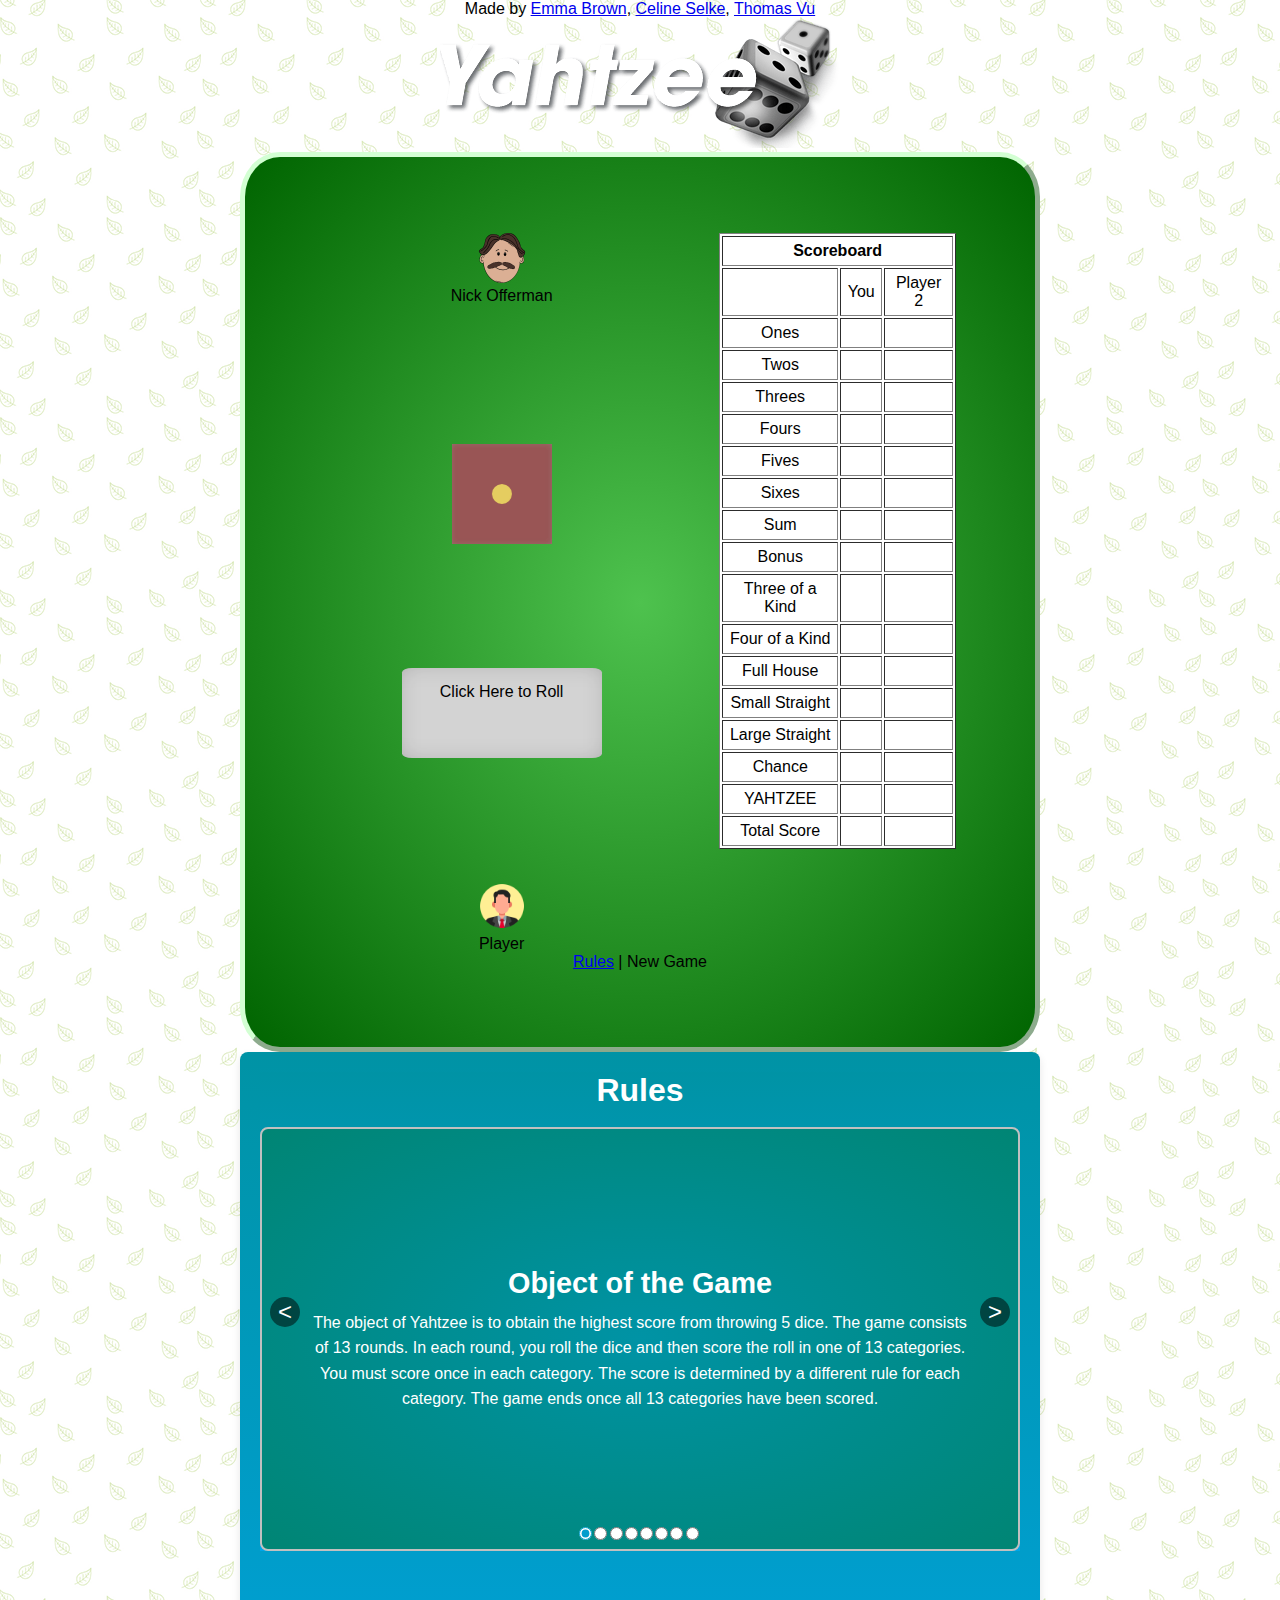
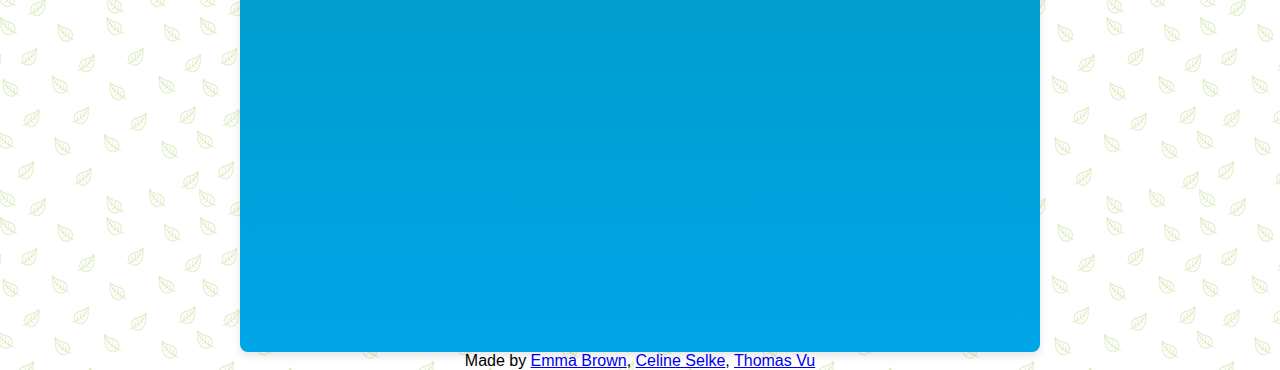
==== commit 4947d5ff: "Merge branch 'dev' into thomas" ====
--- a/index.html
+++ b/index.html
@@ -13,11 +13,14 @@
         Page Header
     <--- ------------ -->
     <header>
+        <div id="credit">
+            Made by <a href="#">Emma Brown</a>, <a href="#">Celine Selke</a>, <a href="#">Thomas Vu</a>
+        </div>
         <img src="./images/yahtzeelogo.png" alt="Yahtzee Logo">
     </header>
     
     <!-- ------------ -!>
-        Game Table
+          Game Table
     <--- ------------ -->
 
     <section id="game-board">
@@ -91,35 +94,35 @@
                         <td>You</td>
                         <td>Player 2</td>
                     </tr>
-                    <tr><td>Ones</td><td></td><td></td></tr>
-                    <tr><td>Twos</td><td></td><td></td></tr>
-                    <tr><td>Threes</td><td></td><td></td></tr>
-                    <tr><td>Fours</td><td></td><td></td></tr>
-                    <tr><td>Fives</td><td></td><td></td></tr>
-                    <tr><td>Sixes</td><td></td><td></td></tr>
-                    <tr><td>Sum</td><td></td><td></td></tr>
-                    <tr><td>Bonus</td><td></td><td></td></tr>
-                    <tr><td>Three of a Kind</td><td></td><td></td></tr>
-                    <tr><td>Four of a Kind</td><td></td><td></td></tr>
-                    <tr><td>Full House</td><td></td><td></td></tr>
-                    <tr><td>Small Straight</td><td></td><td></td></tr>
-                    <tr><td>Large Straight</td><td></td><td></td></tr>
-                    <tr><td>Chance</td><td></td><td></td></tr>
-                    <tr><td>YAHTZEE</td><td></td><td></td></tr>
-                    <tr><td>Total Score</td><td></td><td></td></tr>
+                    <tr><td>Ones</td><td><input type="text"></td><td><input type="text"></td></tr>
+                    <tr><td>Twos</td><td><input type="text"></td><td><input type="text"></td></tr>
+                    <tr><td>Threes</td><td><input type="text"></td><td><input type="text"></td></tr>
+                    <tr><td>Fours</td><td><input type="text"></td><td><input type="text"></td></tr>
+                    <tr><td>Fives</td><td><input type="text"></td><td><input type="text"></td></tr>
+                    <tr><td>Sixes</td><td><input type="text"></td><td><input type="text"></td></tr>
+                    <tr><td>Sum</td><td><input type="text"></td><td><input type="text"></td></tr>
+                    <tr><td>Bonus</td><td><input type="text"></td><td><input type="text"></td></tr>
+                    <tr><td>Three of a Kind</td><td><input type="text"></td><td><input type="text"></td></tr>
+                    <tr><td>Four of a Kind</td><td><input type="text"></td><td><input type="text"></td></tr>
+                    <tr><td>Full House</td><td><input type="text"></td><td><input type="text"></td></tr>
+                    <tr><td>Small Straight</td><td><input type="text"></td><td><input type="text"></td></tr>
+                    <tr><td>Large Straight</td><td><input type="text"></td><td><input type="text"></td></tr>
+                    <tr><td>Chance</td><td><input type="text"></td><td><input type="text"></td></tr>
+                    <tr><td>YAHTZEE</td><td><input type="text"></td><td><input type="text"></td></tr>
+                    <tr><td>Total Score</td><td><input type="text"></td><td><input type="text"></td></tr>
                 </table>
             </div>
-        </div><br><br>
-
-        <div id="game-footer" style = "font-size: 20px;">
-            <a href="#rules"><b>Rules</b></a> | New Game
+        </div>
+
+        <div id="game-footer">
+            <a href="#rules">Rules</a> | New Game
         </div>
     </section>
 
     <!-- ------------ -!>
             Rules
     <--- ------------ -->
-    <br><br>
+
     <section id="rules">
         <div class="carousel-container">
             <h1><a href="http://www.yahtzee.org.uk/yahtzee_rules.pdf">Rules</a></h1>
@@ -185,6 +188,8 @@
                     <p><span style="font-weight: bold;">3 and 4 of a kind:</span> For 3 of a kind you must have at least 3 of the same die faces. You score
                         the total of all the dice. For 4 of a kind you would need 4 die faces the same
                     </p>
+                    <img src="./images/three-of-a-kind.png">
+                    <img src="./images/four-of-a-kind.png">
                 </div>
                 <div class="carousel-item" id="carousel-item6">
                     <h2>Lower Section Scoring</h2>
@@ -192,19 +197,23 @@
                         straight is 4 consecutive faces, and a large straight 5 consecutive faces.
                         Small straights score 30 and a large 40 points.
                     </p>
+                    <img src="./images/small-straight.png">
+                    <img src="./images/large-straight.png">
                 </div>
                 <div class="carousel-item" id="carousel-item7">
                     <h2>Lower Section Scoring</h2>
                     <p><span style="font-weight: bold;">Full House:</span> A Full House is where you have 3 of a kind and 2 of a kind. Full houses score 25
                         points.
                     </p>
+                    <img src="./images/full-house.png">
                 </div>
                 <div class="carousel-item" id="carousel-item8">
                     <h2>Lower Section Scoring</h2>
                     <p><span style="font-weight: bold;">First Yahtzee:</span> A Yahtzee is 5 of a kind and scores 50 points, although you may elect NOT to
                         score it as a yahtzee, instead choosing to take it as a top row score and safegaurd you
                         bonus.
-                    </p>                
+                    </p>       
+                    <img src="./images/yahtzee.png"         
                 </div>
 
             </div>
@@ -218,8 +227,10 @@
     <--- ------------ -->
 
 
-    <footer style = "position: fixed; bottom: 0; background-color: white; width: 100%; padding: 5px;">
-            Made by <a href="https://codd.cs.gsu.edu/~ebrown149/HW/homepage/homepage.html">Emma Brown</a>, <a href="https://codd.cs.gsu.edu/~ebrown149/HW/homepage/homepage.html">Emma Brown</a>, <a href="https://codd.cs.gsu.edu/~aselke2/WP/HW/HW1/">Celine Selke</a>, <a href="#">Thomas Vu</a>
+    <footer>
+        <div id="credit">
+            Made by <a href="#">Emma Brown</a>, <a href="#">Celine Selke</a>, <a href="#">Thomas Vu</a>
+        </div>
     </footer>
 </body>
 </html>
--- a/styles.css
+++ b/styles.css
@@ -80,7 +80,7 @@
 }
 #dice-wrapper .click-area {
   width: 200px;
-  height: 10px;
+  height: 10vh;
   overflow: hidden;
   position: relative;
   margin-left: auto;
@@ -399,6 +399,15 @@
   padding: 5px;
 }
 
+/*Hide border and outline of scoreboard input, align input text*/
+td input {
+  outline: none;
+  border-radius: 0;
+  border-style: none;
+  text-align: center;
+  width: 30px;
+}
+
 /* Rules Page */
 #rules {
   background-color: lightgray;
@@ -426,13 +435,6 @@
 
 #table #scoreboard td {
   padding: 5px;
-}
-
-td input {
-  outline: none;
-  border-radius: 0;
-  border-style: none;
-  text-align: center;
 }
 
 * {
@@ -459,6 +461,7 @@
   background-image: linear-gradient(#0093a5, #00a5e8);
 }
 
+/*Hides overflow to only display one element of the rules carousel at a time*/
 .carousel-container {
   position: relative;
   overflow: hidden;
@@ -524,6 +527,7 @@
   right: 10px;
 }
 
+/*When a label is checked, all divs of class carousel-item are translated to the left. Since overflows are hidden by the parent, only one carousel-item is displayed at a time*/
 #item1:checked ~ .carousel-item {
   transform: translateX(0%);
 }
@@ -562,7 +566,7 @@
   top: 50%;
   transform: translateY(-50%);
   font-size: 24px;
-  color: #fff;
+  color: white;
   background-color: rgba(0, 0, 0, 0.5);
   padding: 10px;
   cursor: pointer;
@@ -584,6 +588,7 @@
   background-color: rgba(0, 0, 0, 0.7);
 }
 
+/*All radio buttons/labels moved to under the carousel items*/
 #item1 {
   position: absolute;
   top: 95%;
@@ -640,6 +645,7 @@
   z-index: 5;
 }
 
+/*Remove decoration from link to rules pdf*/
 .carousel-container a:link {
   text-decoration: none;
   color: white;
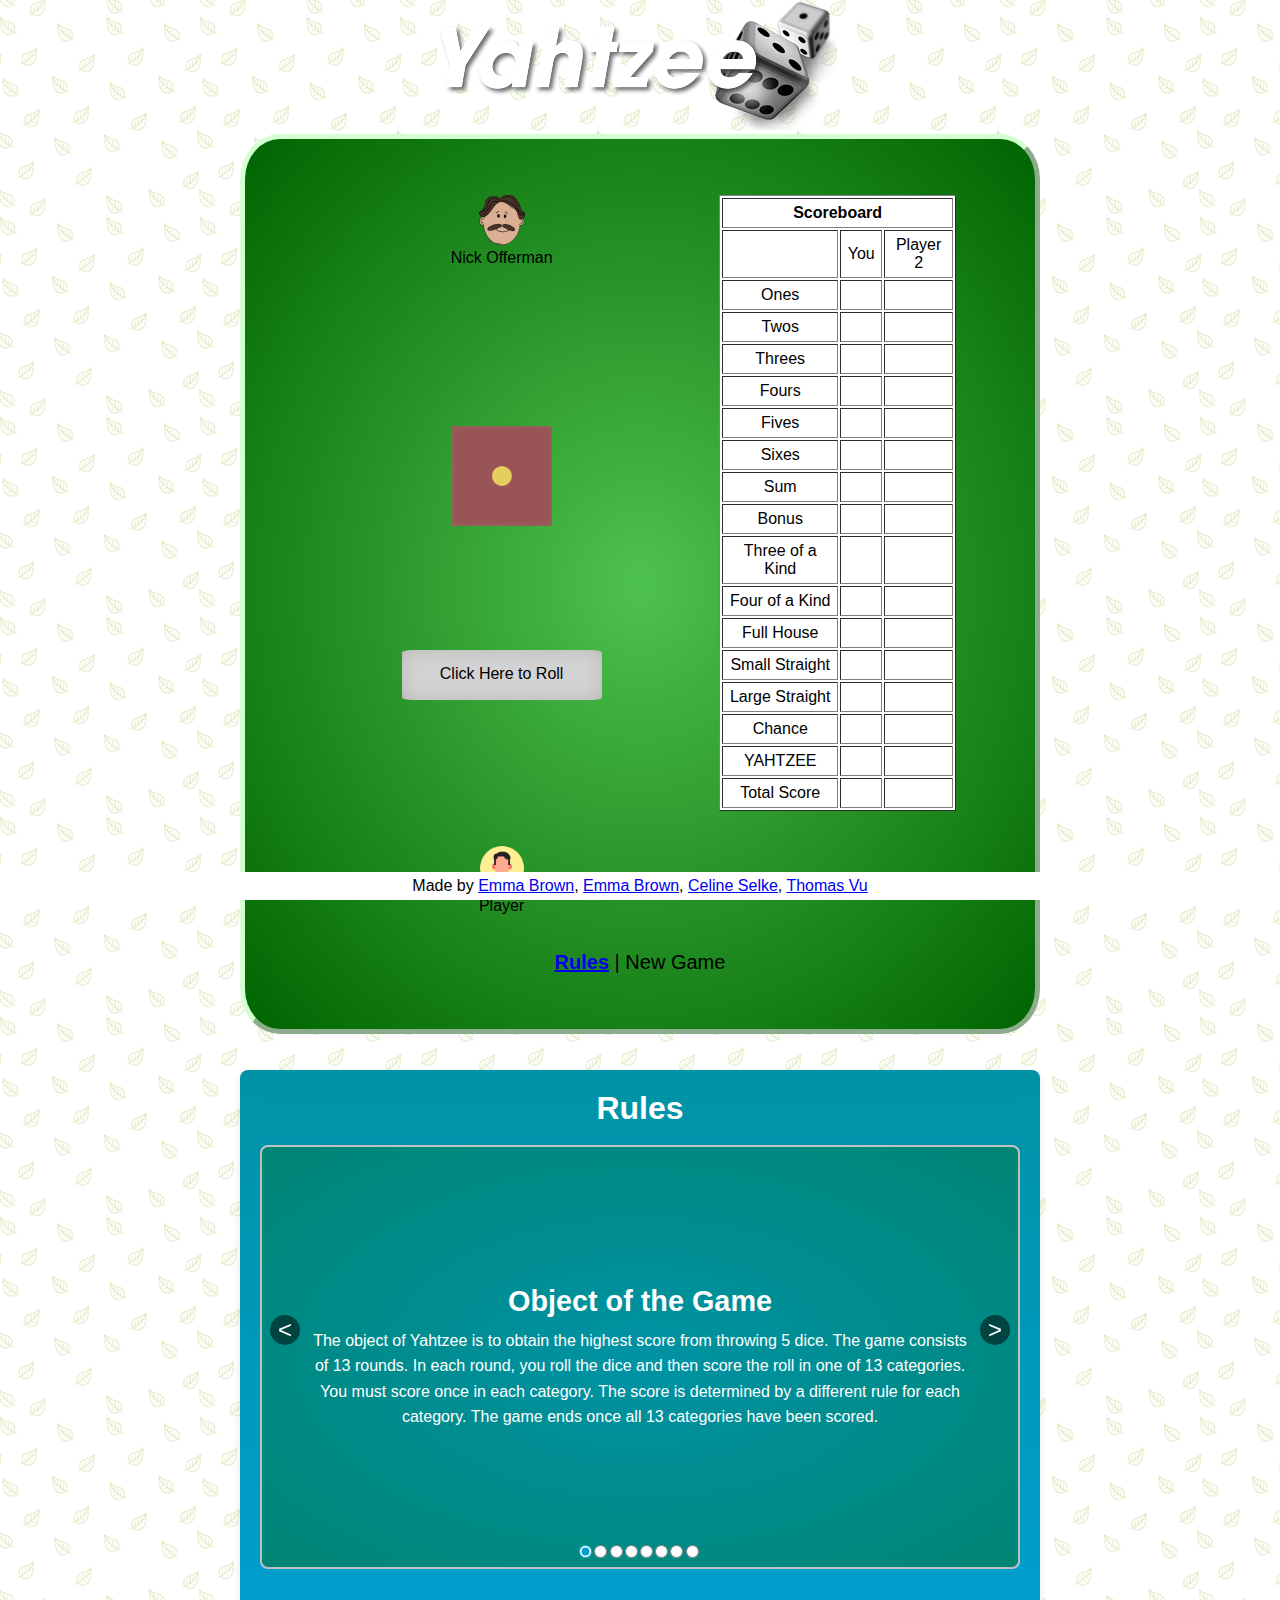
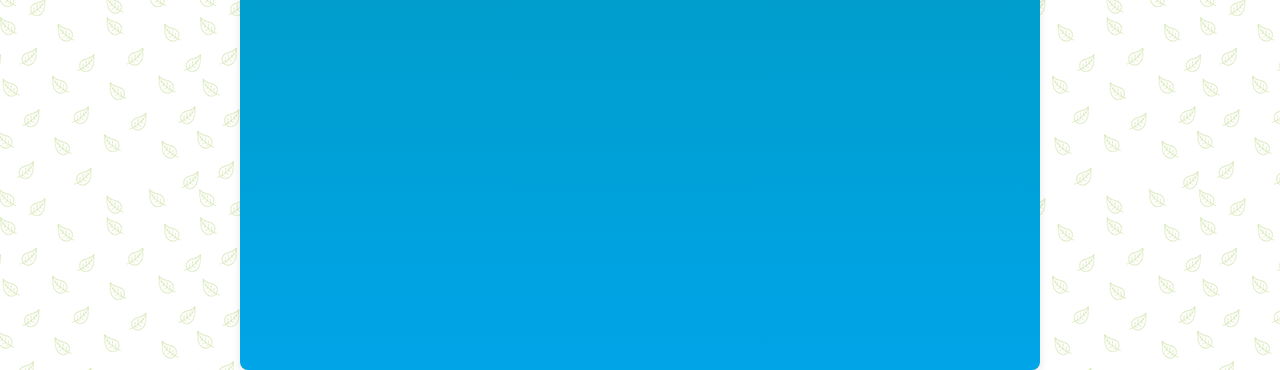
==== commit 190f25df: "Merge branch 'dev' of https://github.com/CelineSelke/Group16Project1 into dev" ====
--- a/index.html
+++ b/index.html
@@ -13,14 +13,11 @@
         Page Header
     <--- ------------ -->
     <header>
-        <div id="credit">
-            Made by <a href="#">Emma Brown</a>, <a href="#">Celine Selke</a>, <a href="#">Thomas Vu</a>
-        </div>
         <img src="./images/yahtzeelogo.png" alt="Yahtzee Logo">
     </header>
     
     <!-- ------------ -!>
-          Game Table
+        Game Table
     <--- ------------ -->
 
     <section id="game-board">
@@ -112,17 +109,17 @@
                     <tr><td>Total Score</td><td><input type="text"></td><td><input type="text"></td></tr>
                 </table>
             </div>
-        </div>
-
-        <div id="game-footer">
-            <a href="#rules">Rules</a> | New Game
+        </div><br><br>
+
+        <div id="game-footer" style = "font-size: 20px;">
+            <a href="#rules"><b>Rules</b></a> | New Game
         </div>
     </section>
 
     <!-- ------------ -!>
             Rules
     <--- ------------ -->
-
+    <br><br>
     <section id="rules">
         <div class="carousel-container">
             <h1><a href="http://www.yahtzee.org.uk/yahtzee_rules.pdf">Rules</a></h1>
@@ -227,10 +224,8 @@
     <--- ------------ -->
 
 
-    <footer>
-        <div id="credit">
-            Made by <a href="#">Emma Brown</a>, <a href="#">Celine Selke</a>, <a href="#">Thomas Vu</a>
-        </div>
+    <footer style = "position: fixed; bottom: 0; background-color: white; width: 100%; padding: 5px;">
+            Made by <a href="https://codd.cs.gsu.edu/~ebrown149/HW/homepage/homepage.html">Emma Brown</a>, <a href="https://codd.cs.gsu.edu/~ebrown149/HW/homepage/homepage.html">Emma Brown</a>, <a href="https://codd.cs.gsu.edu/~aselke2/WP/HW/HW1/">Celine Selke</a>, <a href="#">Thomas Vu</a>
     </footer>
 </body>
 </html>
--- a/styles.css
+++ b/styles.css
@@ -80,7 +80,7 @@
 }
 #dice-wrapper .click-area {
   width: 200px;
-  height: 10vh;
+  height: 50px;
   overflow: hidden;
   position: relative;
   margin-left: auto;
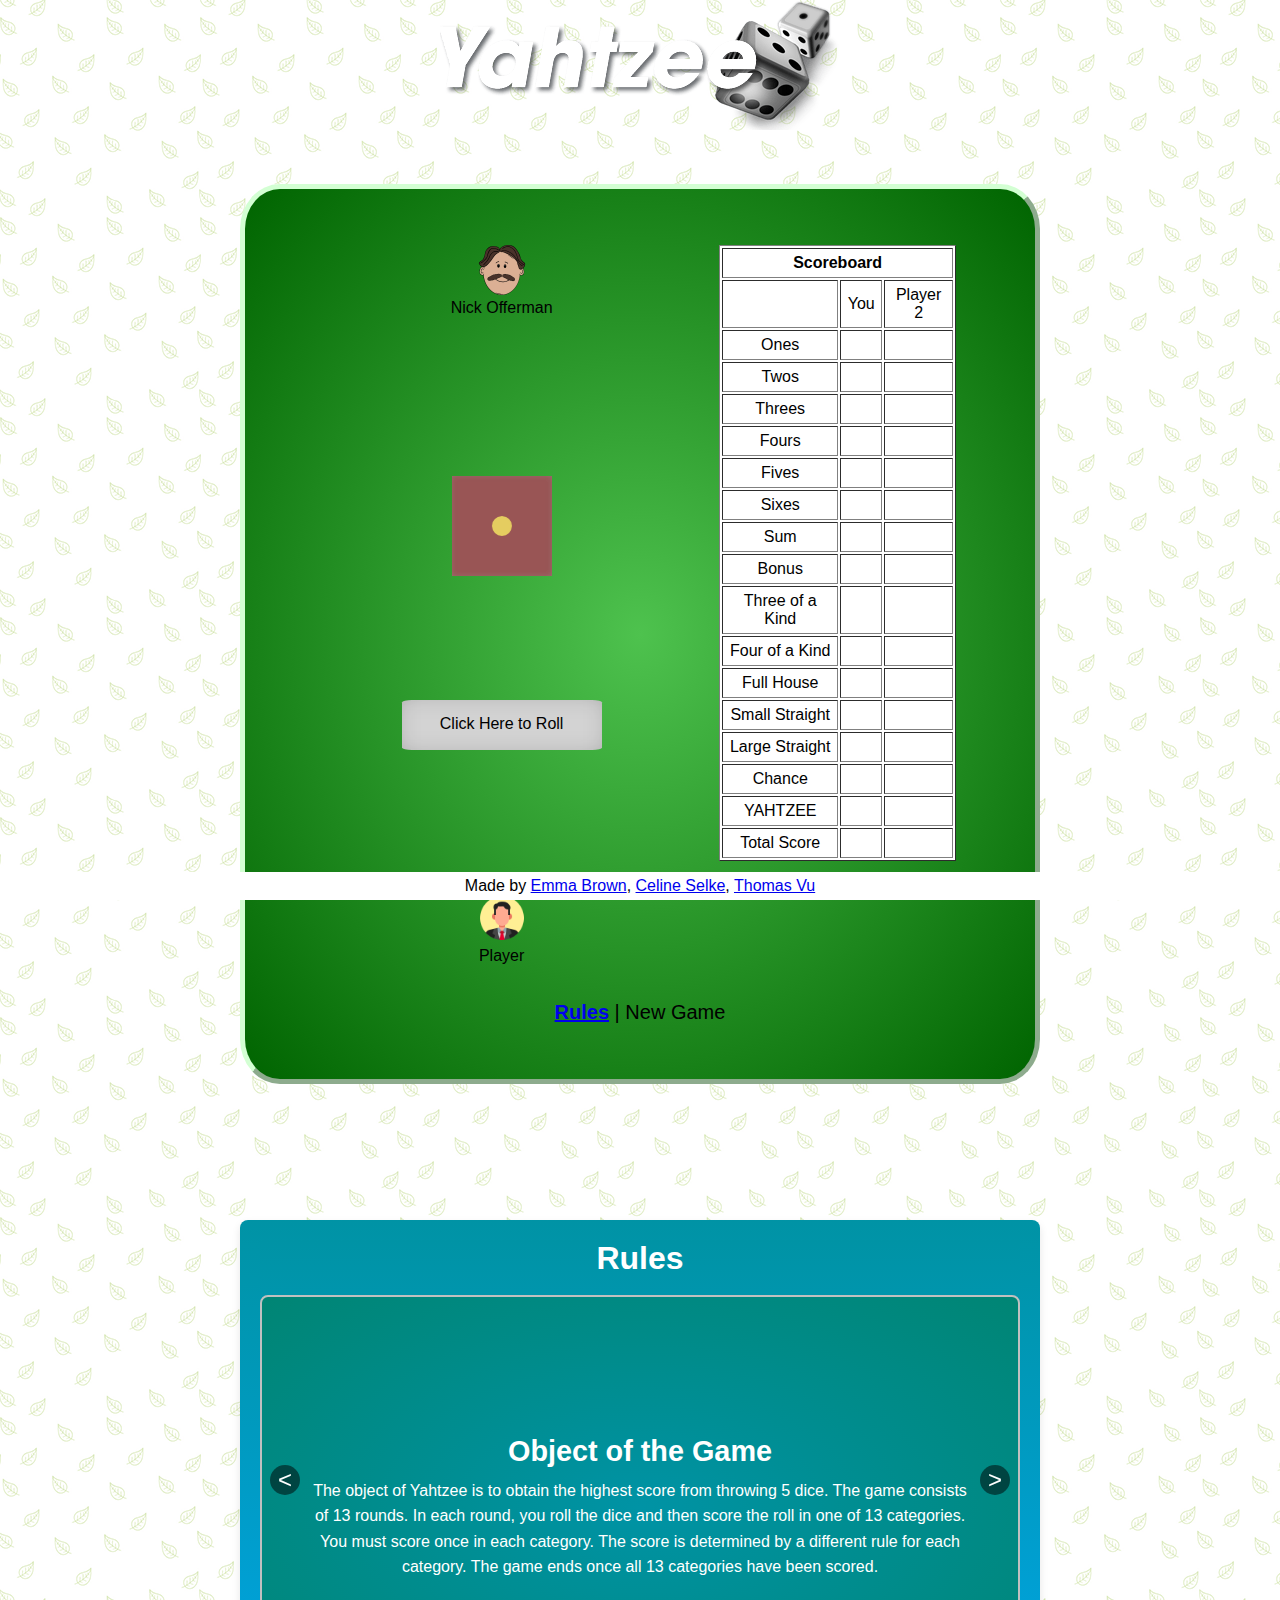
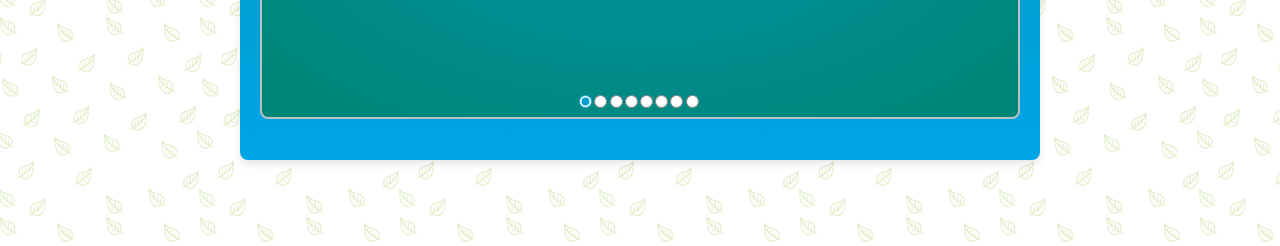
==== commit dbf7e994: "Add spacing for footer" ====
--- a/index.html
+++ b/index.html
@@ -223,9 +223,9 @@
             Footer
     <--- ------------ -->
 
-
-    <footer style = "position: fixed; bottom: 0; background-color: white; width: 100%; padding: 5px;">
-            Made by <a href="https://codd.cs.gsu.edu/~ebrown149/HW/homepage/homepage.html">Emma Brown</a>, <a href="https://codd.cs.gsu.edu/~ebrown149/HW/homepage/homepage.html">Emma Brown</a>, <a href="https://codd.cs.gsu.edu/~aselke2/WP/HW/HW1/">Celine Selke</a>, <a href="#">Thomas Vu</a>
+    <br><br>
+    <footer>
+            Made by <a href="https://codd.cs.gsu.edu/~ebrown149/HW/homepage/homepage.html">Emma Brown</a>, <a href="https://codd.cs.gsu.edu/~aselke2/WP/HW/HW1/">Celine Selke</a>, <a href="#">Thomas Vu</a>
     </footer>
 </body>
 </html>
--- a/styles.css
+++ b/styles.css
@@ -447,6 +447,7 @@
   font-family: Arial, sans-serif;
   background-color: #f4f4f4;
   color: black;
+  gap: 50px;
 }
 
 #rules {
@@ -459,6 +460,7 @@
   text-align: center;
   font-family: Arial, Helvetica, sans-serif;
   background-image: linear-gradient(#0093a5, #00a5e8);
+  min-height: 60vh;
 }
 
 /*Hides overflow to only display one element of the rules carousel at a time*/
@@ -666,4 +668,12 @@
   color: white;
 }
 
+footer {
+  position: fixed;
+  bottom: 0;
+  background-color: white;
+  width: 100%;
+  padding: 5px;
+}
+
 /*# sourceMappingURL=styles.css.map */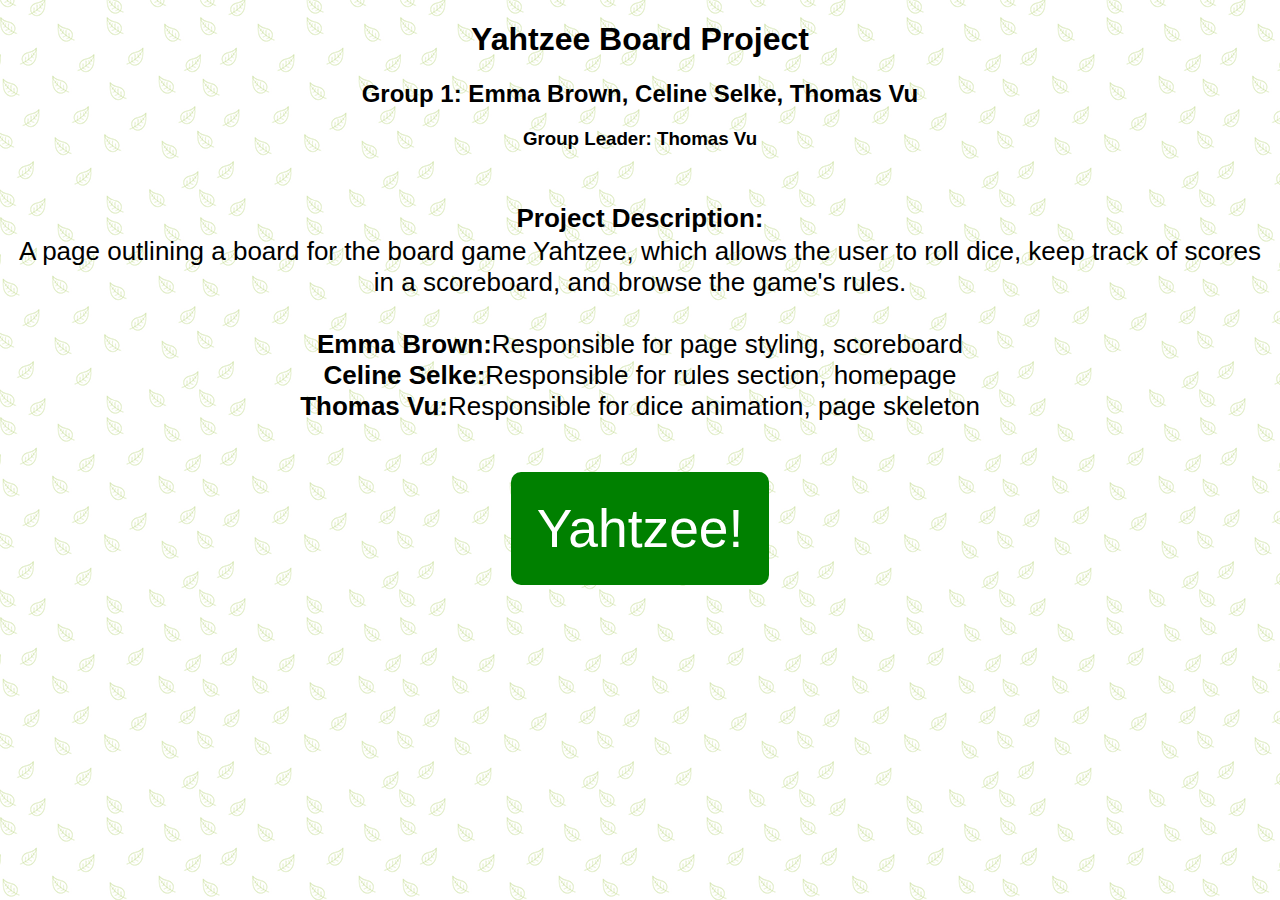
==== commit 78b8eb29: "Set index page" ====
--- a/index.html
+++ b/index.html
@@ -3,229 +3,44 @@
 <head>
     <meta charset="UTF-8">
     <meta name="viewport" content="width=device-width, initial-scale=1.0">
-    <link rel="stylesheet" href="styles.css">
-    <title>Yahtzee</title>
+    <link rel="stylesheet" href="styles-homepage.css">
+    <title>Yahtzee - Home</title>
 </head>
+
 <body>
+    <header>
+        <h1>Yahtzee Board Project</h1>
+        <h2>Group 1: Emma Brown, Celine Selke, Thomas Vu</h2>
+        <h3>Group Leader: Thomas Vu</h3>
+    </header>
 
 
-    <!-- ------------ -!>
-        Page Header
-    <--- ------------ -->
-    <header>
-        <img src="./images/yahtzeelogo.png" alt="Yahtzee Logo">
-    </header>
-    
-    <!-- ------------ -!>
-        Game Table
-    <--- ------------ -->
+    <div id="content">
+        <div id="description">
+            <h4>Project Description: </h4>
+            A page outlining a board for the board game Yahtzee, which allows the user to roll dice, keep track of scores in a scoreboard, and browse the game's rules.<br><br>
+        </div>
 
-    <section id="game-board">
-        <div id="game-body">
+        
 
-            <!-- ------------ -!>
-                    Game
-            <--- ------------ -->
-
-            <div id="game">
-                <div id="opponent">
-                    <img src="./images/clipart-guy.png" class="game-img" alt="Opponent">
-                    <div class="name">Nick Offerman</div>
-                </div>
-
-                <div id="dice-wrapper">
-                    <input type="radio" id="roll-1" name="roll">
-                    <input type="radio" id="roll-2" name="roll">
-                    <input type="radio" id="roll-3" name="roll">
-                    <input type="radio" id="roll-4" name="roll">
-                    <input type="radio" id="roll-5" name="roll">
-                    <input type="radio" id="roll-6" name="roll">
-                    
-                    <div class="wrapper">
-                        <div class="dice">
-                            <div class="face face-1"></div>
-                            <div class="face face-2"></div>
-                            <div class="face face-3"></div>
-                            <div class="face face-4"></div>
-                            <div class="face face-5"></div>
-                            <div class="face face-6"></div>
-                        </div>
-                    </div>
-                    
-                    <div class="roll-result rr1">You got 1.</div>
-                    <div class="roll-result rr2">You got 2.</div>
-                    <div class="roll-result rr3">You got 3.</div>
-                    <div class="roll-result rr4">You got 4.</div>
-                    <div class="roll-result rr5">You got 5.</div>
-                    <div class="roll-result rr6">You got 6!</div>
-
-                    <div class="click-area">
-                        <p>Click Here to Roll</p>
-                        <label class="throw throw-1" for="roll-1"></label>
-                        <label class="throw throw-2" for="roll-2"></label>
-                        <label class="throw throw-3" for="roll-3"></label>
-                        <label class="throw throw-4" for="roll-4"></label>
-                        <label class="throw throw-5" for="roll-5"></label>
-                        <label class="throw throw-6" for="roll-6"></label>
-                    </div>
-                </div>
-                
-                <div id="player">
-                    <img src="./images/man.png" class="game-img" alt="Player">
-                    <div class="name">Player</div>
-                </div>
+        <div id="members">
+            <div class="member">
+                <span>Emma Brown:</span>Responsible for page styling, scoreboard
             </div>
-
-            <!-- ------------ -!>
-                Score Sheet
-            <--- ------------ -->
-            
-
-            <div id="table">
-                <table id="scoreboard" border="1">
-                    <tr>
-                        <td colspan="3"><b>Scoreboard</b></td>
-                    </tr>
-                    <tr>
-                        <td></td>
-                        <td>You</td>
-                        <td>Player 2</td>
-                    </tr>
-                    <tr><td>Ones</td><td><input type="text"></td><td><input type="text"></td></tr>
-                    <tr><td>Twos</td><td><input type="text"></td><td><input type="text"></td></tr>
-                    <tr><td>Threes</td><td><input type="text"></td><td><input type="text"></td></tr>
-                    <tr><td>Fours</td><td><input type="text"></td><td><input type="text"></td></tr>
-                    <tr><td>Fives</td><td><input type="text"></td><td><input type="text"></td></tr>
-                    <tr><td>Sixes</td><td><input type="text"></td><td><input type="text"></td></tr>
-                    <tr><td>Sum</td><td><input type="text"></td><td><input type="text"></td></tr>
-                    <tr><td>Bonus</td><td><input type="text"></td><td><input type="text"></td></tr>
-                    <tr><td>Three of a Kind</td><td><input type="text"></td><td><input type="text"></td></tr>
-                    <tr><td>Four of a Kind</td><td><input type="text"></td><td><input type="text"></td></tr>
-                    <tr><td>Full House</td><td><input type="text"></td><td><input type="text"></td></tr>
-                    <tr><td>Small Straight</td><td><input type="text"></td><td><input type="text"></td></tr>
-                    <tr><td>Large Straight</td><td><input type="text"></td><td><input type="text"></td></tr>
-                    <tr><td>Chance</td><td><input type="text"></td><td><input type="text"></td></tr>
-                    <tr><td>YAHTZEE</td><td><input type="text"></td><td><input type="text"></td></tr>
-                    <tr><td>Total Score</td><td><input type="text"></td><td><input type="text"></td></tr>
-                </table>
+            <div class="member">
+                <span>Celine Selke:</span>Responsible for rules section, homepage
             </div>
-        </div><br><br>
-
-        <div id="game-footer" style = "font-size: 20px;">
-            <a href="#rules"><b>Rules</b></a> | New Game
+            <div class="member">
+                <span>Thomas Vu:</span>Responsible for dice animation, page skeleton
+            </div>
         </div>
-    </section>
-
-    <!-- ------------ -!>
-            Rules
-    <--- ------------ -->
-    <br><br>
-    <section id="rules">
-        <div class="carousel-container">
-            <h1><a href="http://www.yahtzee.org.uk/yahtzee_rules.pdf">Rules</a></h1>
-            <br>
-            <div class="carousel">
-
-                <input type="radio" name="carousel-button" id="item1" checked>
-                <input type="radio" name="carousel-button" id="item2">
-                <input type="radio" name="carousel-button" id="item3">
-                <input type="radio" name="carousel-button" id="item4">
-                <input type="radio" name="carousel-button" id="item5">
-                <input type="radio" name="carousel-button" id="item6">
-                <input type="radio" name="carousel-button" id="item7">
-                <input type="radio" name="carousel-button" id="item8">
-    
-                <label for="item1" class="carousel-nav prev">&lt;</label>
-                <label for="item8" class="carousel-nav next">&gt;</label>
-                <div class="carousel-item" id="carousel-item1">
-                    <h2>Object of the Game</h2>
-                    <p>The object of Yahtzee is to obtain the highest score from throwing 5 dice.
-                        The game consists of 13 rounds. In each round, you roll the dice and then score the roll in
-                        one of 13 categories. You must score once in each category. The score is determined by a
-                        different rule for each category.
-                        The game ends once all 13 categories have been scored.
-                    </p>
-                </div>
-                <div class="carousel-item" id="carousel-item2">
-                    <h2>Game Start</h2>
-                    <p>To start with, roll all the dice. After rolling you can either score the current roll (see below), or
-                        re-roll any or all of the dice.
-                        You may only roll the dice a total of 3 times. After rolling 3 times you must choose a category
-                        to score.
-                        You may score the dice at any point in the round, i.e. it doesn't have to be after the 3rd roll.
-                    </p>
-                </div>
-                <div class="carousel-item" id="carousel-item3">
-                    <h2>Scoring</h2>
-                    <p>To score your combination of 5 dice, you click one of the 13 boxes, or write it on the
-                        scorecard (scoresheet). There are two sections to the score table - the Upper Section and the
-                        Lower Section.
-                        Once a box has been scored, it cannot be scored again for the rest of the game (except the
-                        Yahtzee category), so choose wisely.
-                    </p>
-                </div>
-                <div class="carousel-item" id="carousel-item4">
-                    <h2>Upper Section Scoring</h2>
-                    <p>If you score in the upper section of the table, your score is the total of the specified die face.
-                        So if you roll:
-                        5 - 2 - 5 - 6 - 5 and score in the Fives category, your total for the category would be 15,
-                        because there are three fives, which are added together.
-                        If the One, Three or Four Categories were selected for scoring with this roll, you would score
-                        a zero.
-                        If placed in the Two or Six category, you would score 2 and 6 respectively.
-                        Bonus If the total of Upper scores is 63 or more, add a bonus of 35. Note that 63 is the total of
-                        three each of 1s, 2s, 3s, 4s, 5s and 6s.
-                    </p>
-                </div>
-                <div class="carousel-item" id="carousel-item5">
-                    <h2>Lower Section Scoring</h2>
-                    <p>In the lower scores, you score either a set amount, or zero if you don't satisfy the category
-                        requirements.
-                    </p>
-                    <p><span style="font-weight: bold;">3 and 4 of a kind:</span> For 3 of a kind you must have at least 3 of the same die faces. You score
-                        the total of all the dice. For 4 of a kind you would need 4 die faces the same
-                    </p>
-                    <img src="./images/three-of-a-kind.png">
-                    <img src="./images/four-of-a-kind.png">
-                </div>
-                <div class="carousel-item" id="carousel-item6">
-                    <h2>Lower Section Scoring</h2>
-                    <p><span style="font-weight: bold;">Small and Large Straight:</span> A Straight is a sequence of consecutive die faces, where a small
-                        straight is 4 consecutive faces, and a large straight 5 consecutive faces.
-                        Small straights score 30 and a large 40 points.
-                    </p>
-                    <img src="./images/small-straight.png">
-                    <img src="./images/large-straight.png">
-                </div>
-                <div class="carousel-item" id="carousel-item7">
-                    <h2>Lower Section Scoring</h2>
-                    <p><span style="font-weight: bold;">Full House:</span> A Full House is where you have 3 of a kind and 2 of a kind. Full houses score 25
-                        points.
-                    </p>
-                    <img src="./images/full-house.png">
-                </div>
-                <div class="carousel-item" id="carousel-item8">
-                    <h2>Lower Section Scoring</h2>
-                    <p><span style="font-weight: bold;">First Yahtzee:</span> A Yahtzee is 5 of a kind and scores 50 points, although you may elect NOT to
-                        score it as a yahtzee, instead choosing to take it as a top row score and safegaurd you
-                        bonus.
-                    </p>       
-                    <img src="./images/yahtzee.png"         
-                </div>
-
-            </div>
 
 
+        <div id="link-button">
+            <a href="yahtzee.html">Yahtzee!</a>
         </div>
-    </section>
-
-    <!-- ------------ -!>
-            Footer
-    <--- ------------ -->
-
-    <br><br>
-    <footer>
-            Made by <a href="https://codd.cs.gsu.edu/~ebrown149/HW/homepage/homepage.html">Emma Brown</a>, <a href="https://codd.cs.gsu.edu/~aselke2/WP/HW/HW1/">Celine Selke</a>, <a href="#">Thomas Vu</a>
-    </footer>
+    </div>
+    
+    
 </body>
-</html>
+</html>--- a/styles-homepage.css
+++ b/styles-homepage.css
@@ -0,0 +1,77 @@
+
+
+#content {
+    display: flex;
+    justify-content: center;
+    align-items: center;
+    flex-direction: column;
+    justify-content: space-evenly;
+}
+
+#members{
+    display: flex;
+    flex-direction: column;
+    justify-content: space-around;
+    align-items: center;
+}
+
+.member{
+    display: flex;
+    flex-direction: row;
+    font-size: 26px;
+}
+
+body {
+    background-image: url(./images/leaves.webp);
+    font-family: Arial, Helvetica, sans-serif;
+}
+
+#description { 
+    text-align: center;
+    font-size: 26px;
+
+}
+
+span {
+    font-weight: bold;
+    font-size: 26px;
+}
+
+#link-button {
+    background-color: green;
+    padding: 26px;
+    border-radius: 10px;
+    margin: 50px;
+}
+
+a:hover {
+    font-size: 40pt;
+    text-decoration: none;
+    color: white;
+}
+
+a:active {
+    font-size: 40pt;
+    text-decoration: none;
+    color: white;
+}
+
+a:link {
+    font-size: 40pt;
+    text-decoration: none;
+    color: white;
+}
+
+a:visited {
+    font-size: 40pt;
+    text-decoration: none;
+    color: white;
+}
+
+header h1, h2, h3{
+    text-align: center;
+}
+
+h4 {
+    margin-bottom: 2px;
+}